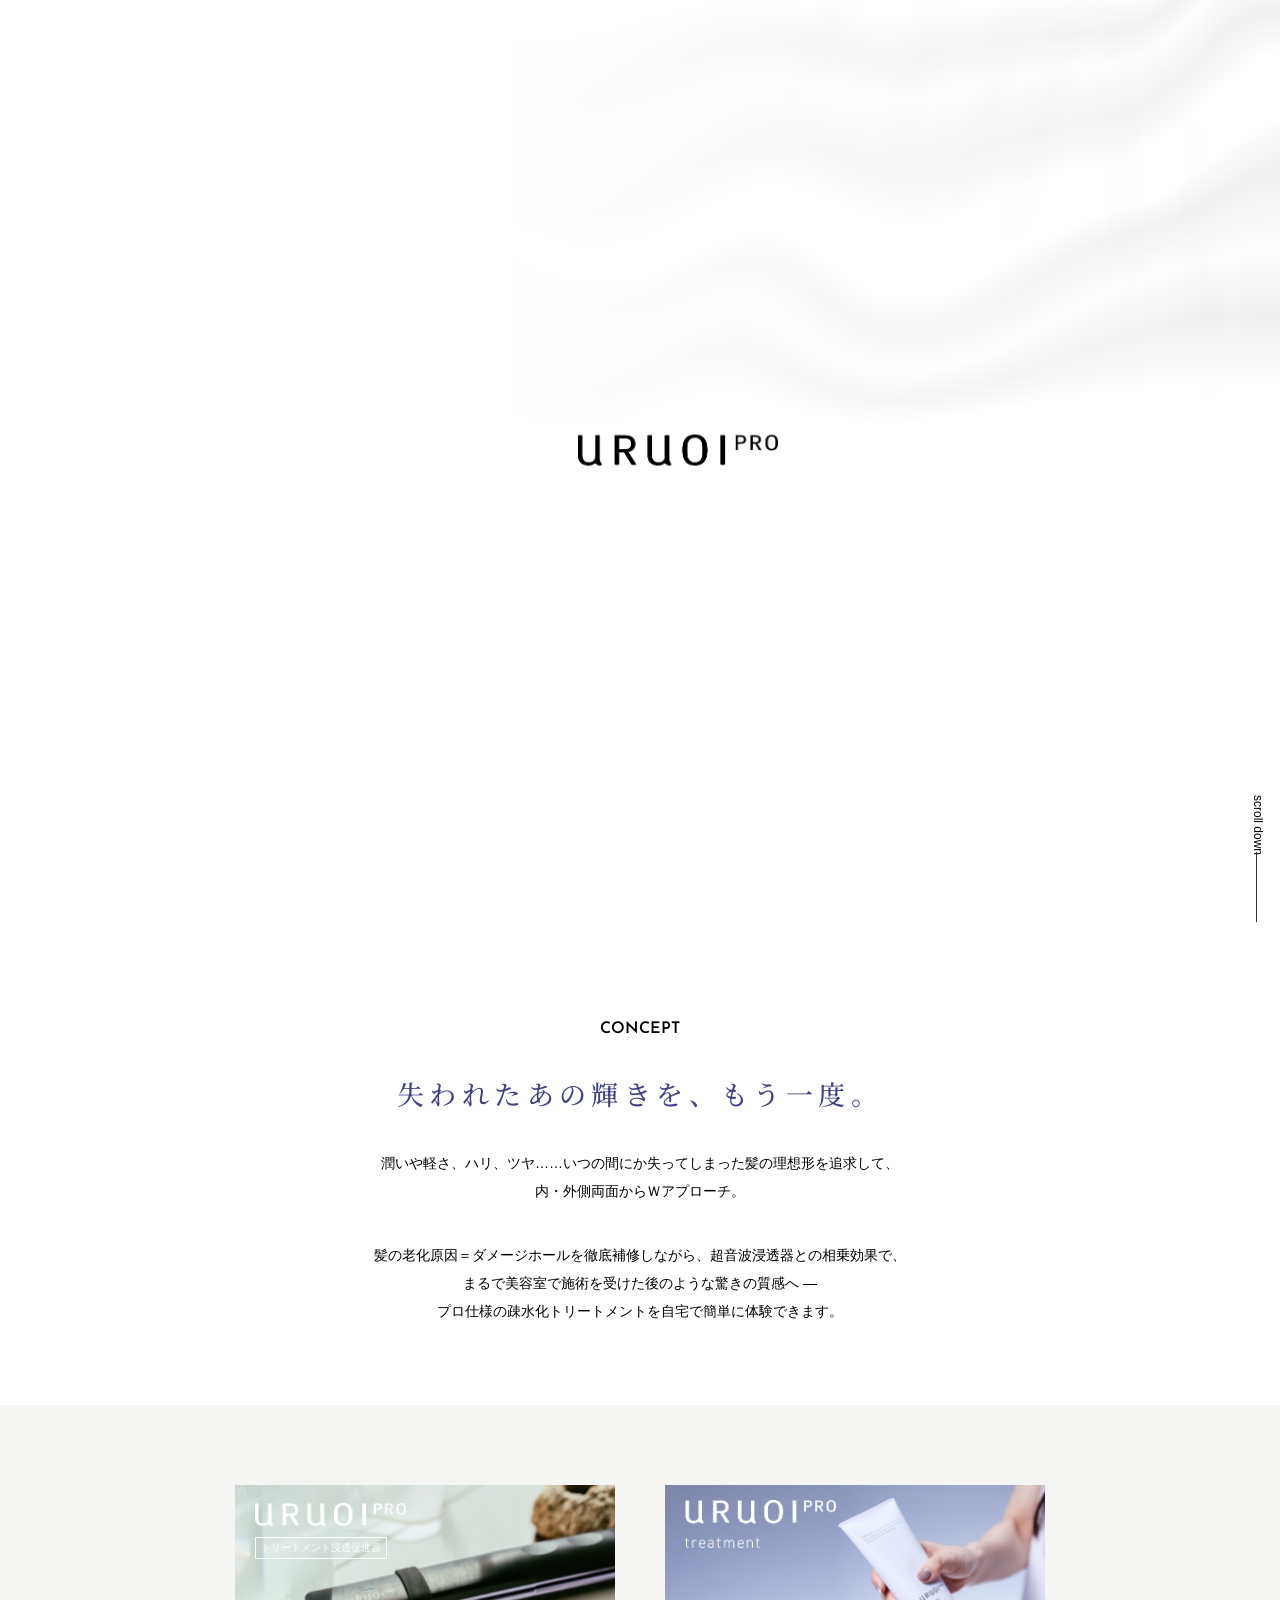
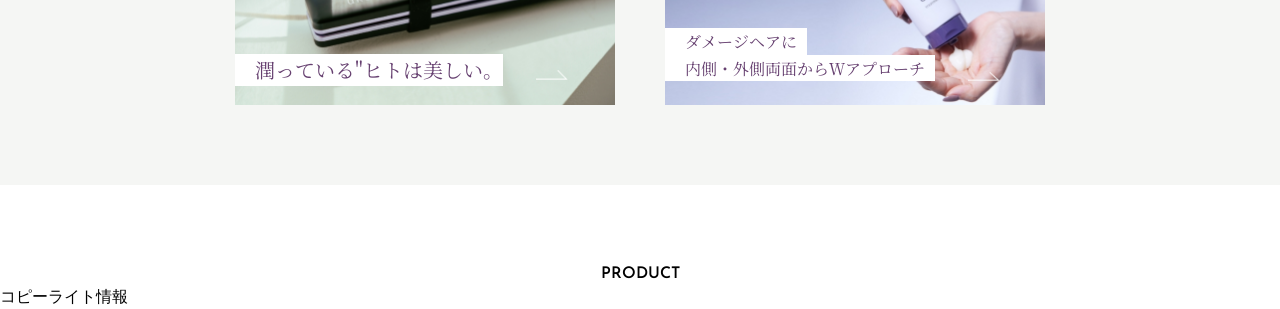
==== index.html @ 342fc676 "rest2" ====
<!DOCTYPE html>
<html lang="ja">
<head>
  <meta charset="utf-8">
  <meta http-equiv="X-UA-Compatible" content="IE=edge">
  <meta name="viewport" content="width=device-width, initial-scale=1, user-scalable=no">
  <!-- favicon -->
  <link rel="icon" type="image/png" href="images/fav.png" />
  <!-- <meta name="robots" content="index, follow"> -->
  <meta name="format-detection" content="telephone=no">
  <!-- css -->
  <link rel="stylesheet" href="scss/style.css" >
  <link href="https://fonts.googleapis.com/css2?family=Noto+Sans+JP:wght@100;300;400;500;700;900&display=swap" rel="stylesheet">
  <!-- googlefontここから -->
  <link rel="preconnect" href="https://fonts.googleapis.com">
  <link rel="preconnect" href="https://fonts.gstatic.com" crossorigin>
  <link href="https://fonts.googleapis.com/css2?family=Josefin+Sans:wght@500;600&family=Noto+Serif+JP:wght@600&display=swap" rel="stylesheet">
  <!-- googlefonttここまで -->
  <title>サイトタイトル</title>
  <!-- google material+outlined -->
  <link href="https://fonts.googleapis.com/icon?family=Material+Icons%7CMaterial+Icons+Outlined" rel="stylesheet">
  <!-- google material ここまで-->
  <!-- favicon -->
    <link rel="icon" href="/favicon.ico" sizes="any"><!-- 32×32 -->
    <link rel="icon" href="/icon.svg" type="image/svg+xml">
    <link rel="apple-touch-icon" href="/apple-touch-icon.png"><!-- 180×180 -->
    <link rel="manifest" href="/manifest.webmanifest">
  <!-- faviconここまで -->
  <meta name="format-detection" content="telephone=no"> <!-- かってにaタグつけさせない -->
  <meta name="description" content="" />
  <meta name="keywords" content="" />
</head>
<body>
  <header>
    <!-- <p>サイトロゴ</p>
    <nav>ナビゲーションリンク</nav> -->
  </header>
  <main>
    <section class="kv">
      <h1 class="logo"><img src="images/logo.png" alt="" width="200" height="37"></h1>
      <div class="scrolldown1"><p>scroll down</p><span></span></div>
    </section>
    <article class="top-concept">
      <h4 class="jose">CONCEPT</h4>
      <h2>失われたあの輝きを、もう一度。</h2>
      <div class="txtarea">
        <p>潤いや軽さ、ハリ、ツヤ……いつの間にか失ってしまった髪の理想形を追求して、<br>
          内・外側両面からＷアプローチ。</p>
          <p>
            髪の老化原因＝ダメージホールを徹底補修しながら、超音波浸透器との相乗効果で、<br>
            まるで美容室で施術を受けた後のような驚きの質感へ —<br>
            プロ仕様の疎水化トリートメントを自宅で簡単に体験できます。
          </p>
      </div>
      <div class="top-banner">
        <div class="wrapper">
          <div class="container">
            <a href="https://uruoi-pro.jp/" class="box">
              <div class="banner">
                <!-- <div class="img"><img src="images/banner01.jpg" alt="" width="762" height="442"></div> -->
                <div class="logo-inner"><img src="images/banner01-inner.png" alt="uruoi pro" width="309" height="48"></div>
                  <h2 class="none">uruoi pro</h2>
                <h3 class="item">トリートメント浸透促進器</h3>
                <div class="container">
                  <p>潤っている"ヒトは美しい。</p>
                  <div class="arrow"><img src="images/arrow-r.png" alt="" width="30" height="10"></div>
                </div>
              </div>
            </a>
            <a href="/" class="box">
              <div class="banner">
                <!-- <div class="img"><img src="images/banner01.jpg" alt="" width="762" height="442"></div> -->
                <div class="logo-inner"><img src="images/banner02-inner.png" alt="uruoi pro" width="309" height="48"></div>
                <h2 class="none">uruoi pro</h2>
                <div class="container">
                  <div class="inner">
                    <p>ダメージヘアに</p>
                    <p>内側・外側両面からＷアプローチ</p>
                  </div>
                  <div class="arrow"><img src="images/arrow-r.png" alt="" width="30" height="10"></div>
                </div>
              </div>
            </a>
          </div>
        </div>
      </div>
    </article>
    <article class="top-product">
      <div class="wrapper">
        <h4 class="jose">PRODUCT</h4>
          
      </div>
    </article>
  </main>

  <footer>
    <p>コピーライト情報</p>
  </footer>
  <!-- js -->
  <script src="https://ajax.googleapis.com/ajax/libs/jquery/3.6.0/jquery.min.js"></script>
  <script src="js/myscript.js"></script>
</body>

</html>
---- scss/style.css ----
@charset "UTF-8";
/*! destyle.css v3.0.2 | MIT License | https://github.com/nicolas-cusan/destyle.css */
/* Reset box-model and set borders */
/* ============================================ */
*,
::before,
::after {
  box-sizing: border-box;
  border-style: solid;
  border-width: 0;
}

/* Document */
/* ============================================ */
/**
 * 1. Correct the line height in all browsers.
 * 2. Prevent adjustments of font size after orientation changes in iOS.
 * 3. Remove gray overlay on links for iOS.
 */
html {
  line-height: 1.15; /* 1 */
  -webkit-text-size-adjust: 100%; /* 2 */
  -webkit-tap-highlight-color: transparent; /* 3*/
}

/* Sections */
/* ============================================ */
/**
 * Remove the margin in all browsers.
 */
body {
  margin: 0;
}

/**
 * Render the `main` element consistently in IE.
 */
main {
  display: block;
}

/* Vertical rhythm */
/* ============================================ */
p,
table,
blockquote,
address,
pre,
iframe,
form,
figure,
dl {
  margin: 0;
}

/* Headings */
/* ============================================ */
h1,
h2,
h3,
h4,
h5,
h6 {
  font-size: inherit;
  font-weight: inherit;
  margin: 0;
}

/* Lists (enumeration) */
/* ============================================ */
ul,
ol {
  margin: 0;
  padding: 0;
  list-style: none;
}

/* Lists (definition) */
/* ============================================ */
dt {
  font-weight: bold;
}

dd {
  margin-left: 0;
}

/* Grouping content */
/* ============================================ */
/**
 * 1. Add the correct box sizing in Firefox.
 * 2. Show the overflow in Edge and IE.
 */
hr {
  box-sizing: content-box; /* 1 */
  height: 0; /* 1 */
  overflow: visible; /* 2 */
  border-top-width: 1px;
  margin: 0;
  clear: both;
  color: inherit;
}

/**
 * 1. Correct the inheritance and scaling of font size in all browsers.
 * 2. Correct the odd `em` font sizing in all browsers.
 */
pre {
  font-family: monospace, monospace; /* 1 */
  font-size: inherit; /* 2 */
}

address {
  font-style: inherit;
}

/* Text-level semantics */
/* ============================================ */
/**
 * Remove the gray background on active links in IE 10.
 */
a {
  background-color: transparent;
  text-decoration: none;
  color: inherit;
}

/**
 * 1. Remove the bottom border in Chrome 57-
 * 2. Add the correct text decoration in Chrome, Edge, IE, Opera, and Safari.
 */
abbr[title] {
  text-decoration: underline dotted; /* 2 */
}

/**
 * Add the correct font weight in Chrome, Edge, and Safari.
 */
b,
strong {
  font-weight: bolder;
}

/**
 * 1. Correct the inheritance and scaling of font size in all browsers.
 * 2. Correct the odd `em` font sizing in all browsers.
 */
code,
kbd,
samp {
  font-family: monospace, monospace; /* 1 */
  font-size: inherit; /* 2 */
}

/**
 * Add the correct font size in all browsers.
 */
small {
  font-size: 80%;
}

/**
 * Prevent `sub` and `sup` elements from affecting the line height in
 * all browsers.
 */
sub,
sup {
  font-size: 75%;
  line-height: 0;
  position: relative;
  vertical-align: baseline;
}

sub {
  bottom: -0.25em;
}

sup {
  top: -0.5em;
}

/* Replaced content */
/* ============================================ */
/**
 * Prevent vertical alignment issues.
 */
svg,
img,
embed,
object,
iframe {
  vertical-align: bottom;
}

/* Forms */
/* ============================================ */
/**
 * Reset form fields to make them styleable.
 * 1. Make form elements stylable across systems iOS especially.
 * 2. Inherit text-transform from parent.
 */
button,
input,
optgroup,
select,
textarea {
  -webkit-appearance: none; /* 1 */
  appearance: none;
  vertical-align: middle;
  color: inherit;
  font: inherit;
  background: transparent;
  padding: 0;
  margin: 0;
  border-radius: 0;
  text-align: inherit;
  text-transform: inherit; /* 2 */
}

/**
 * Reset radio and checkbox appearance to preserve their look in iOS.
 */
[type=checkbox] {
  -webkit-appearance: checkbox;
  appearance: checkbox;
}

[type=radio] {
  -webkit-appearance: radio;
  appearance: radio;
}

/**
 * Correct cursors for clickable elements.
 */
button,
[type=button],
[type=reset],
[type=submit] {
  cursor: pointer;
}

button:disabled,
[type=button]:disabled,
[type=reset]:disabled,
[type=submit]:disabled {
  cursor: default;
}

/**
 * Improve outlines for Firefox and unify style with input elements & buttons.
 */
:-moz-focusring {
  outline: auto;
}

select:disabled {
  opacity: inherit;
}

/**
 * Remove padding
 */
option {
  padding: 0;
}

/**
 * Reset to invisible
 */
fieldset {
  margin: 0;
  padding: 0;
  min-width: 0;
}

legend {
  padding: 0;
}

/**
 * Add the correct vertical alignment in Chrome, Firefox, and Opera.
 */
progress {
  vertical-align: baseline;
}

/**
 * Remove the default vertical scrollbar in IE 10+.
 */
textarea {
  overflow: auto;
}

/**
 * Correct the cursor style of increment and decrement buttons in Chrome.
 */
[type=number]::-webkit-inner-spin-button,
[type=number]::-webkit-outer-spin-button {
  height: auto;
}

/**
 * 1. Correct the outline style in Safari.
 */
[type=search] {
  outline-offset: -2px; /* 1 */
}

/**
 * Remove the inner padding in Chrome and Safari on macOS.
 */
[type=search]::-webkit-search-decoration {
  -webkit-appearance: none;
}

/**
 * 1. Correct the inability to style clickable types in iOS and Safari.
 * 2. Fix font inheritance.
 */
::-webkit-file-upload-button {
  -webkit-appearance: button; /* 1 */
  font: inherit; /* 2 */
}

/**
 * Clickable labels
 */
label[for] {
  cursor: pointer;
}

/* Interactive */
/* ============================================ */
/*
 * Add the correct display in Edge, IE 10+, and Firefox.
 */
details {
  display: block;
}

/*
 * Add the correct display in all browsers.
 */
summary {
  display: list-item;
}

/*
 * Remove outline for editable content.
 */
[contenteditable]:focus {
  outline: auto;
}

/* Tables */
/* ============================================ */
/**
1. Correct table border color inheritance in all Chrome and Safari.
*/
table {
  border-color: inherit; /* 1 */
  border-collapse: collapse;
}

caption {
  text-align: left;
}

td,
th {
  vertical-align: top;
  padding: 0;
}

th {
  text-align: left;
  font-weight: bold;
}

/*************************************************
animation
*************************************************/
p {
  font-size: 2rem;
}

.text-2 {
  font-size: 2rem;
}

/*************************************************
common-style
*************************************************/
* {
  box-sizing: border-box;
}

.ie_ObjectFit {
  object-fit: cover;
  font-family: "object-fit: cover;";
}

body {
  font-family: "ヒラギノ角ゴ Pro W3", "Hiragino Kaku Gothic Pro", "メイリオ", "Meiryo", "游ゴシック", "Yu Gothic", "ＭＳ Ｐゴシック", "MS PGothic", sans-serif;
  background: #fff;
}
body .none {
  display: none;
}

input[type=submit],
input[type=button] {
  border-radius: 0;
  -webkit-box-sizing: content-box;
  -webkit-appearance: button;
  appearance: button;
  border: none;
  box-sizing: border-box;
}
input[type=submit]::-webkit-search-decoration,
input[type=button]::-webkit-search-decoration {
  display: none;
}
input[type=submit]::focus,
input[type=button]::focus {
  outline-offset: -2px;
}

html {
  font-size: 62.5%;
}

/* bodyのフォントサイズを1.6em（16px）に設定 */
body {
  font-size: 1.6em;
}
body a {
  display: block;
  transition: 0.3s;
  cursor: pointer;
}
body a:link {
  text-decoration: none;
}
body a:visited {
  text-decoration: none;
}
body a:hover {
  opacity: 0.7;
}
body a:active {
  color: #666;
}
body img {
  border: 0;
  vertical-align: bottom;
  width: 100%;
  height: auto;
}
body .wrapper {
  width: 1000px;
  margin: 0 auto;
}
@media screen and (max-width: 1100px) {
  body .wrapper {
    width: 90%;
  }
}
body p, body li, body a, body dt, body dd, body tr, body td {
  font-size: 1.6rem;
  line-height: 1.6;
}
@media screen and (max-width: 400px) {
  body p, body li, body a, body dt, body dd, body tr, body td {
    font-size: 1.5rem;
  }
}
body .pc {
  display: block;
}
body .sp, body .ssp {
  display: none;
}
body .pc-tb {
  display: block;
}
@media screen and (max-width: 599px) {
  body .pc, body .ssp {
    display: none;
  }
  body .sp, body .pc-tb {
    display: block;
  }
}
@media screen and (max-width: 400px) {
  body .sp, body .ssp {
    display: block;
  }
  body .pc-tb, body .pc {
    display: none;
  }
}

/*************************************************
header
*************************************************/
/*************************************************
footer
*************************************************/
/*************************************************
top
*************************************************/
.kv {
  height: 100vh;
  background: url(../images/fv_01.png) no-repeat;
  background-size: 60%;
  background-position: top right;
  position: relative;
}
.kv .logo {
  width: 15%;
  max-width: 210px;
  min-width: 200px;
  position: absolute;
  top: 50%;
  left: 53%;
  transform: translate(-50%, -50%);
}
@media screen and (min-width: 1499px) {
  .kv .logo {
    left: 50%;
  }
}
.kv .logo img {
  object-fit: contain;
}
.kv .scrolldown1 {
  writing-mode: vertical-rl;
  position: absolute;
  bottom: 5%;
  right: 1%;
}
.kv .scrolldown1 p {
  font-size: 1.2rem;
}
.kv .scrolldown1 span {
  position: absolute;
  bottom: -129%;
  left: 40%;
}
.kv .scrolldown1 span::before {
  content: "";
  /*描画位置*/
  position: absolute;
  bottom: 0;
  left: 0;
  /*丸の形状*/
  width: 2px;
  height: 10px;
  background: #fff;
  z-index: 20;
  /*丸の動き1.6秒かけて透過し、永遠にループ*/
  animation: circlemove 2s ease-in-out infinite, cirlemovehide 2s ease-out infinite;
}
.kv .scrolldown1 span::after {
  content: "";
  /*描画位置*/
  position: absolute;
  bottom: 0;
  left: 0;
  /*線の形状*/
  width: 1px;
  height: 80px;
  background: #333;
}

/*下からの距離が変化して丸の全体が上から下に動く*/
@keyframes circlemove {
  0% {
    bottom: 80px;
  }
  100% {
    bottom: -5px;
  }
}
/*上から下にかけて丸が透過→不透明→透過する*/
@keyframes cirlemovehide {
  0% {
    opacity: 0;
  }
  50% {
    opacity: 1;
  }
  80% {
    opacity: 0.9;
  }
  100% {
    opacity: 0;
  }
}
.jose {
  font-family: "Josefin Sans", sans-serif;
  font-weight: 600;
  font-size: 1.6rem;
  text-align: center;
}

/*=============================== 
          concept
=================================*/
.top-concept {
  margin-top: 12rem;
  text-align: center;
}
.top-concept h2 {
  font-size: 2.7rem;
  font-weight: 500;
  color: #404284;
  font-family: "Noto Serif JP", serif;
  letter-spacing: 0.2em;
  margin-top: 4rem;
}
.top-concept .txtarea {
  margin-top: 4rem;
}
.top-concept .txtarea p {
  font-size: 1.4rem;
  font-weight: 200;
  line-height: 2;
  margin-bottom: 3.6rem;
}
.top-concept .txtarea p:last-child {
  margin-bottom: 0;
}

/*=============================== 
          banner
=================================*/
.top-banner {
  background: #F5F6F4;
  padding: 8rem;
  margin: 8rem 0;
}
.top-banner .container {
  display: flex;
  justify-content: center;
  column-gap: 5%;
}
.top-banner .box {
  overflow: hidden;
  position: relative;
  height: 220px;
  min-width: 380px;
  transition: 0.5s;
}
.top-banner .box::after {
  transition: 0.4s;
  content: "";
  display: block;
  position: absolute;
  width: 100%;
  height: 100%;
  background: url(../images/banner01.jpg) no-repeat;
  padding: 1.2rem 0;
  background-size: cover;
  background-position: center;
  top: 0;
  left: 0;
  z-index: 0;
}
.top-banner .banner {
  position: relative;
  z-index: 1;
}
.top-banner .banner .logo-inner {
  width: 45%;
  padding-left: 2rem;
  margin-top: 1.5rem;
}
.top-banner .banner .item {
  font-size: 1rem;
  border: 1px solid #fff;
  padding: 0.2rem 0.5rem;
  color: #fff;
  width: fit-content;
  margin-left: 2rem;
  margin-top: 1.1rem;
}
.top-banner .banner .container {
  display: flex;
  margin-top: 9.5rem;
  column-gap: 3.3rem;
  justify-content: flex-start;
}
.top-banner .banner .container p {
  background: #fff;
  color: #664070;
  font-family: "Noto Serif JP", serif;
  font-size: 2rem;
  padding-left: 2rem;
}
.top-banner .banner .container .arrow {
  width: 3.2rem;
  transition: 0.4s;
}
.top-banner .box:last-child::after {
  background-image: url(../images/banner02.jpg);
}
.top-banner .box:last-child .banner {
  text-align: left;
}
.top-banner .box:last-child .banner .container {
  margin-top: 8rem;
  align-items: flex-end;
}
.top-banner .box:last-child .banner p {
  font-size: 1.6rem;
  width: fit-content;
  padding: 1px 1rem 0 2rem;
}
.top-banner .box:hover {
  opacity: 1;
  border-radius: 10px;
}
.top-banner .box:hover::after {
  opacity: 1;
  transform: scale(1.05);
}
.top-banner .box:hover .container .arrow {
  transform: translateX(2.6rem);
}

/*=============================== 
          product 製品
=================================*/
.top-product {
  margin-top: 2rem;
}

.test33 {
  color: #367abd;
}
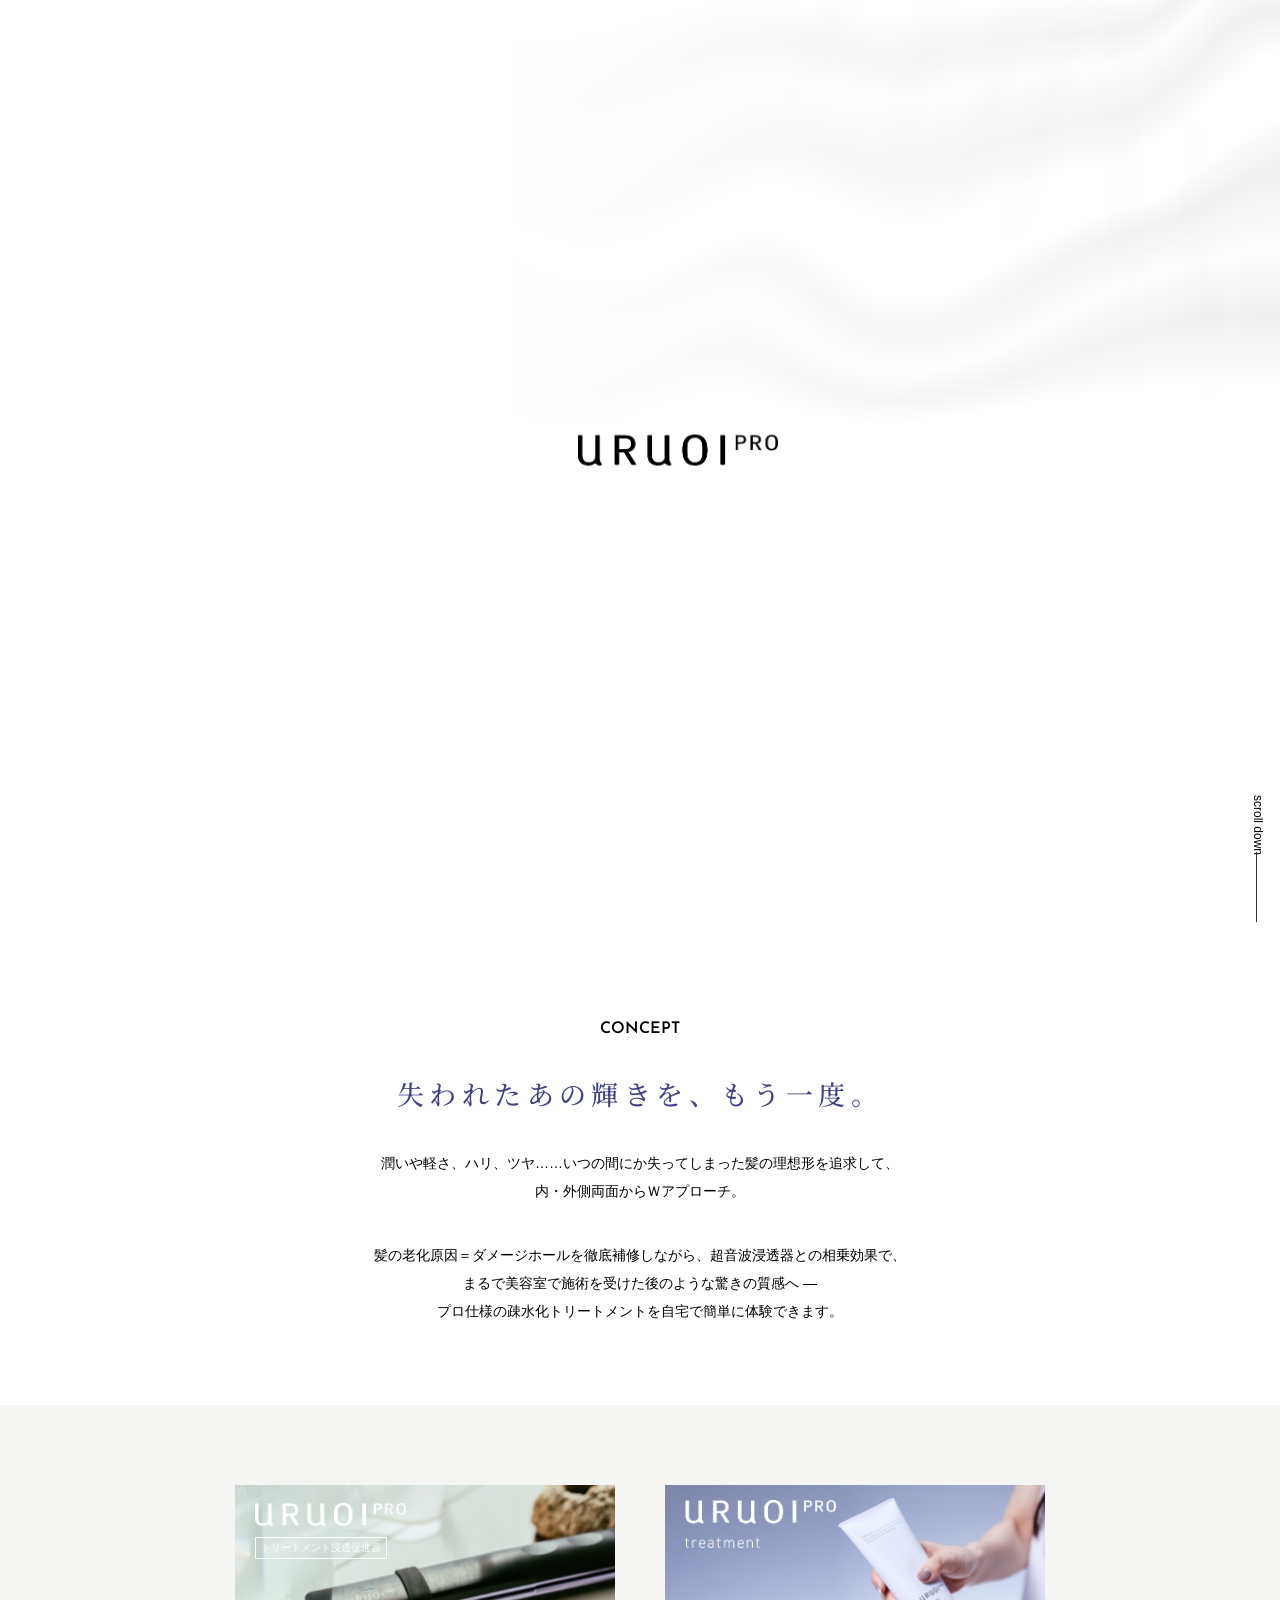
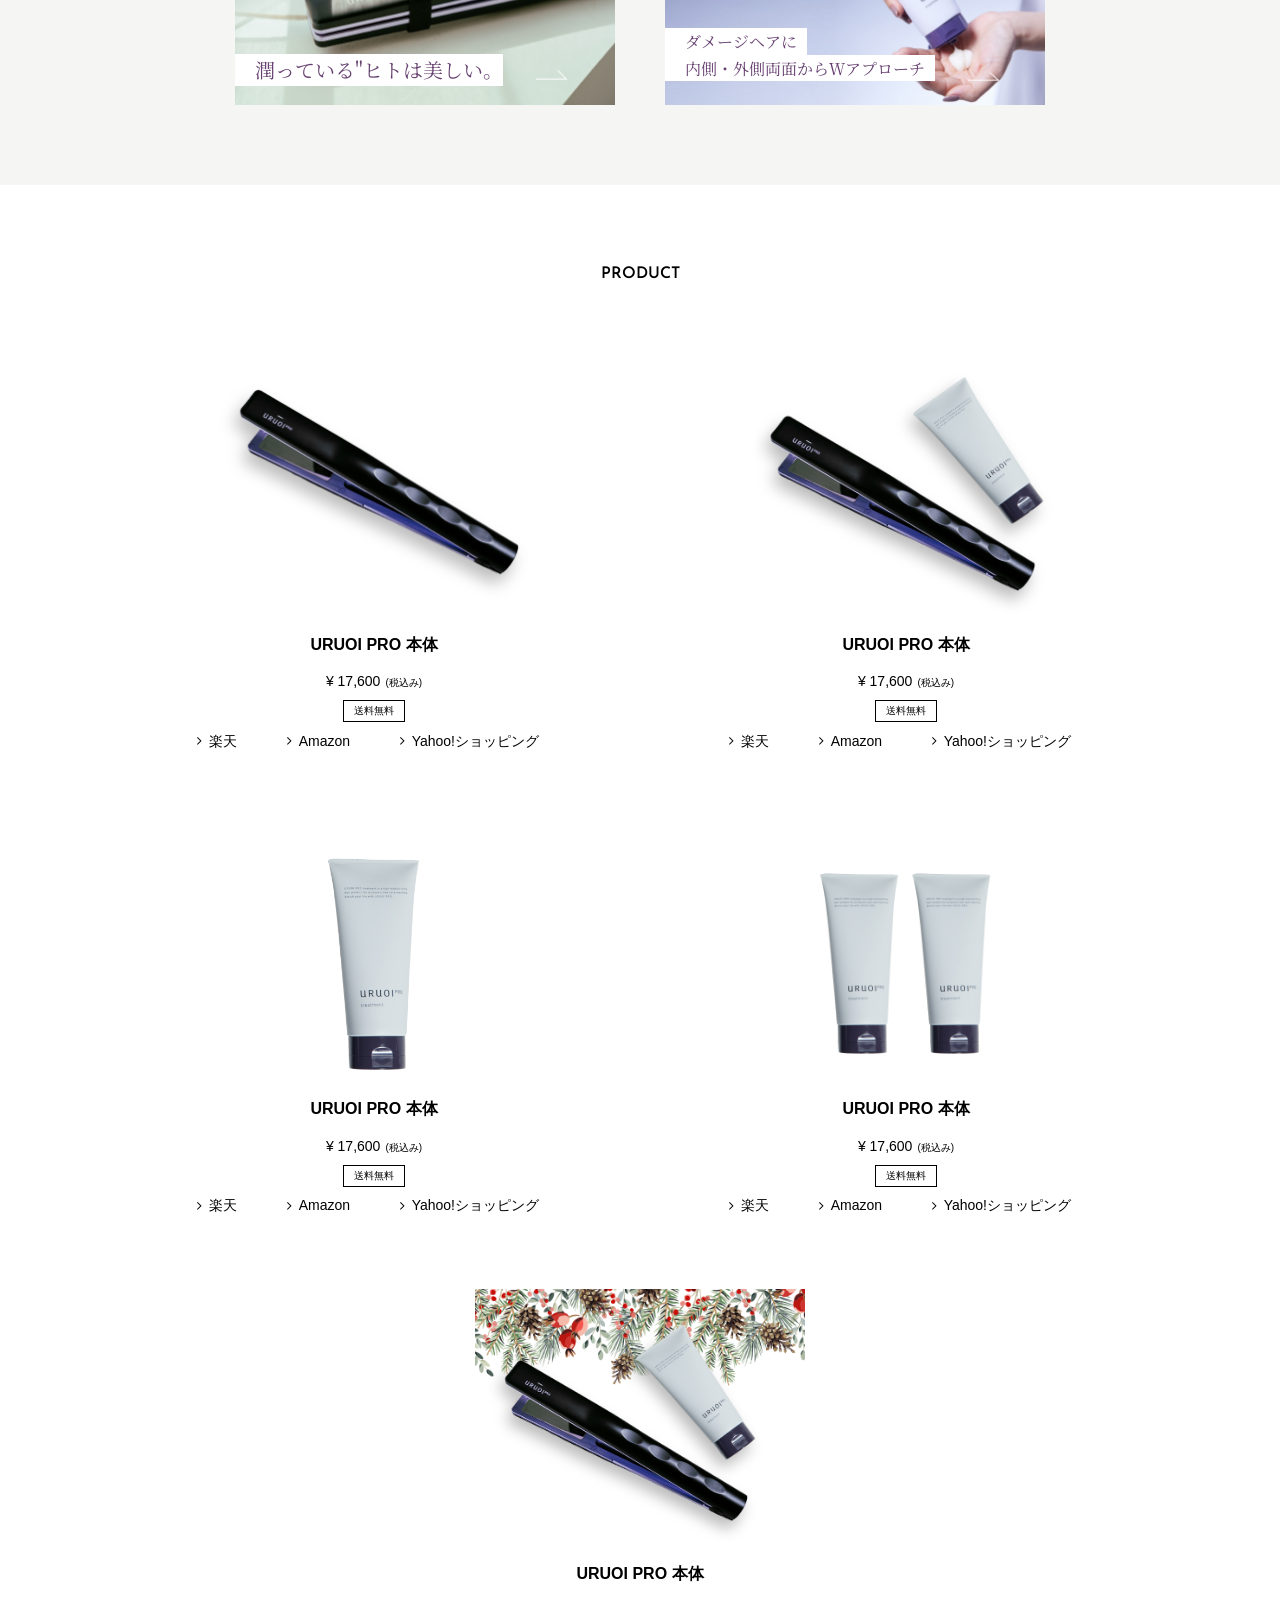
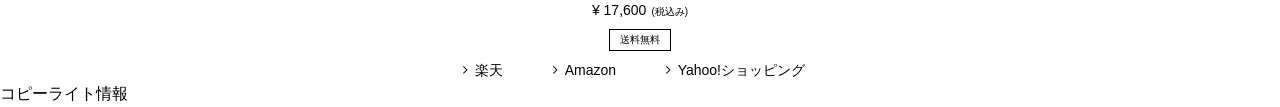
==== commit 88b57c1f: "製品2品2" ====
--- a/index.html
+++ b/index.html
@@ -87,8 +87,84 @@
     </article>
     <article class="top-product">
       <div class="wrapper">
-        <h4 class="jose">PRODUCT</h4>
-          
+        <h4 class="jose">PRODUCT</h4> <h3 class="none">製品情報</h3>
+          <div class="container">
+            <div class="product-item">
+              <div class="img"><img src="images/uruoi-01.png" alt="uruoi pro本体" width="664" height="474"></div>
+              <ul>
+                <li><h3>URUOI PRO 本体</h3></li>
+                <li class="price">¥ 17,600<span>(税込み)</span></li>
+                <li class="post">送料無料</li>
+                <li>
+                  <ul class="link">
+                    <li><a href="/"><p class="tgl">楽天</p></a></li>
+                    <li><a href="/"><p class="tgl">Amazon</p></a></li>
+                    <li><a href="/"><p class="tgl">Yahoo!ショッピング</p></a></li>
+                  </ul>
+                </li>
+              </ul>
+            </div>
+            <div class="product-item">
+              <div class="img"><img src="images/uruoi-02.png" alt="uruoi pro本体" width="664" height="474"></div>
+              <ul>
+                <li><h3>URUOI PRO 本体</h3></li>
+                <li class="price">¥ 17,600<span>(税込み)</span></li>
+                <li class="post">送料無料</li>
+                <li>
+                  <ul class="link">
+                    <li><a href="/"><p class="tgl">楽天</p></a></li>
+                    <li><a href="/"><p class="tgl">Amazon</p></a></li>
+                    <li><a href="/"><p class="tgl">Yahoo!ショッピング</p></a></li>
+                  </ul>
+                </li>
+              </ul>
+            </div>
+            <div class="product-item">
+              <div class="img"><img src="images/uruoi-03.png" alt="uruoi pro本体" width="664" height="474"></div>
+              <ul>
+                <li><h3>URUOI PRO 本体</h3></li>
+                <li class="price">¥ 17,600<span>(税込み)</span></li>
+                <li class="post">送料無料</li>
+                <li>
+                  <ul class="link">
+                    <li><a href="/"><p class="tgl">楽天</p></a></li>
+                    <li><a href="/"><p class="tgl">Amazon</p></a></li>
+                    <li><a href="/"><p class="tgl">Yahoo!ショッピング</p></a></li>
+                  </ul>
+                </li>
+              </ul>
+            </div>
+            <div class="product-item">
+              <div class="img"><img src="images/uruoi-04.png" alt="uruoi pro本体" width="664" height="474"></div>
+              <ul>
+                <li><h3>URUOI PRO 本体</h3></li>
+                <li class="price">¥ 17,600<span>(税込み)</span></li>
+                <li class="post">送料無料</li>
+                <li>
+                  <ul class="link">
+                    <li><a href="/"><p class="tgl">楽天</p></a></li>
+                    <li><a href="/"><p class="tgl">Amazon</p></a></li>
+                    <li><a href="/"><p class="tgl">Yahoo!ショッピング</p></a></li>
+                  </ul>
+                </li>
+              </ul>
+            </div>
+            <div class="product-item">
+              <div class="img"><img src="images/uruoi-gift.png" alt="uruoi pro本体" width="664" height="474"></div>
+              <ul>
+                <li><h3>URUOI PRO 本体</h3></li>
+                <li class="price">¥ 17,600<span>(税込み)</span></li>
+                <li class="post">送料無料</li>
+                <li>
+                  <ul class="link">
+                    <li><a href="/"><p class="tgl">楽天</p></a></li>
+                    <li><a href="/"><p class="tgl">Amazon</p></a></li>
+                    <li><a href="/"><p class="tgl">Yahoo!ショッピング</p></a></li>
+                  </ul>
+                </li>
+              </ul>
+            </div>
+          </div>
       </div>
     </article>
   </main>
--- a/scss/style.css
+++ b/scss/style.css
@@ -737,6 +737,65 @@
 .top-product {
   margin-top: 2rem;
 }
+.top-product .container {
+  display: flex;
+  flex-direction: row;
+  flex-wrap: wrap;
+  margin-top: 6.8rem;
+  gap: 5vw;
+  justify-content: space-around;
+}
+.top-product .container .product-item {
+  flex-basis: 47%;
+  max-width: 330px;
+}
+.top-product .container .product-item .img img {
+  height: 280px;
+  object-fit: contain;
+}
+.top-product .container .product-item ul li {
+  text-align: center;
+}
+.top-product .container .product-item ul li h3 {
+  font-size: 1.6rem;
+  font-weight: 600;
+}
+.top-product .container .product-item ul .price {
+  font-size: 1.4rem;
+  margin-top: 1vw;
+}
+.top-product .container .product-item ul .price span {
+  font-size: 1rem;
+  padding-left: 0.5rem;
+}
+.top-product .container .product-item ul .post {
+  font-size: 1rem;
+  border: 1px solid #000;
+  padding: 2px 1rem;
+  width: fit-content;
+  margin: 0.6vw auto;
+}
+.top-product .container .product-item ul .link {
+  display: flex;
+  justify-content: space-between;
+  margin-top: 0.8vvw;
+}
+.top-product .container .product-item ul .link .tgl {
+  position: relative;
+  font-size: 1.4rem;
+}
+.top-product .container .product-item ul .link .tgl::before {
+  content: "";
+  width: 8.5px;
+  height: 8px;
+  background: url(../images/tggl-r.png) no-repeat;
+  background-size: contain;
+  display: inline-block;
+  position: absolute;
+  left: -1.2rem;
+  top: 50%;
+  transform: translateY(-50%);
+}
 
 .test33 {
   color: #367abd;
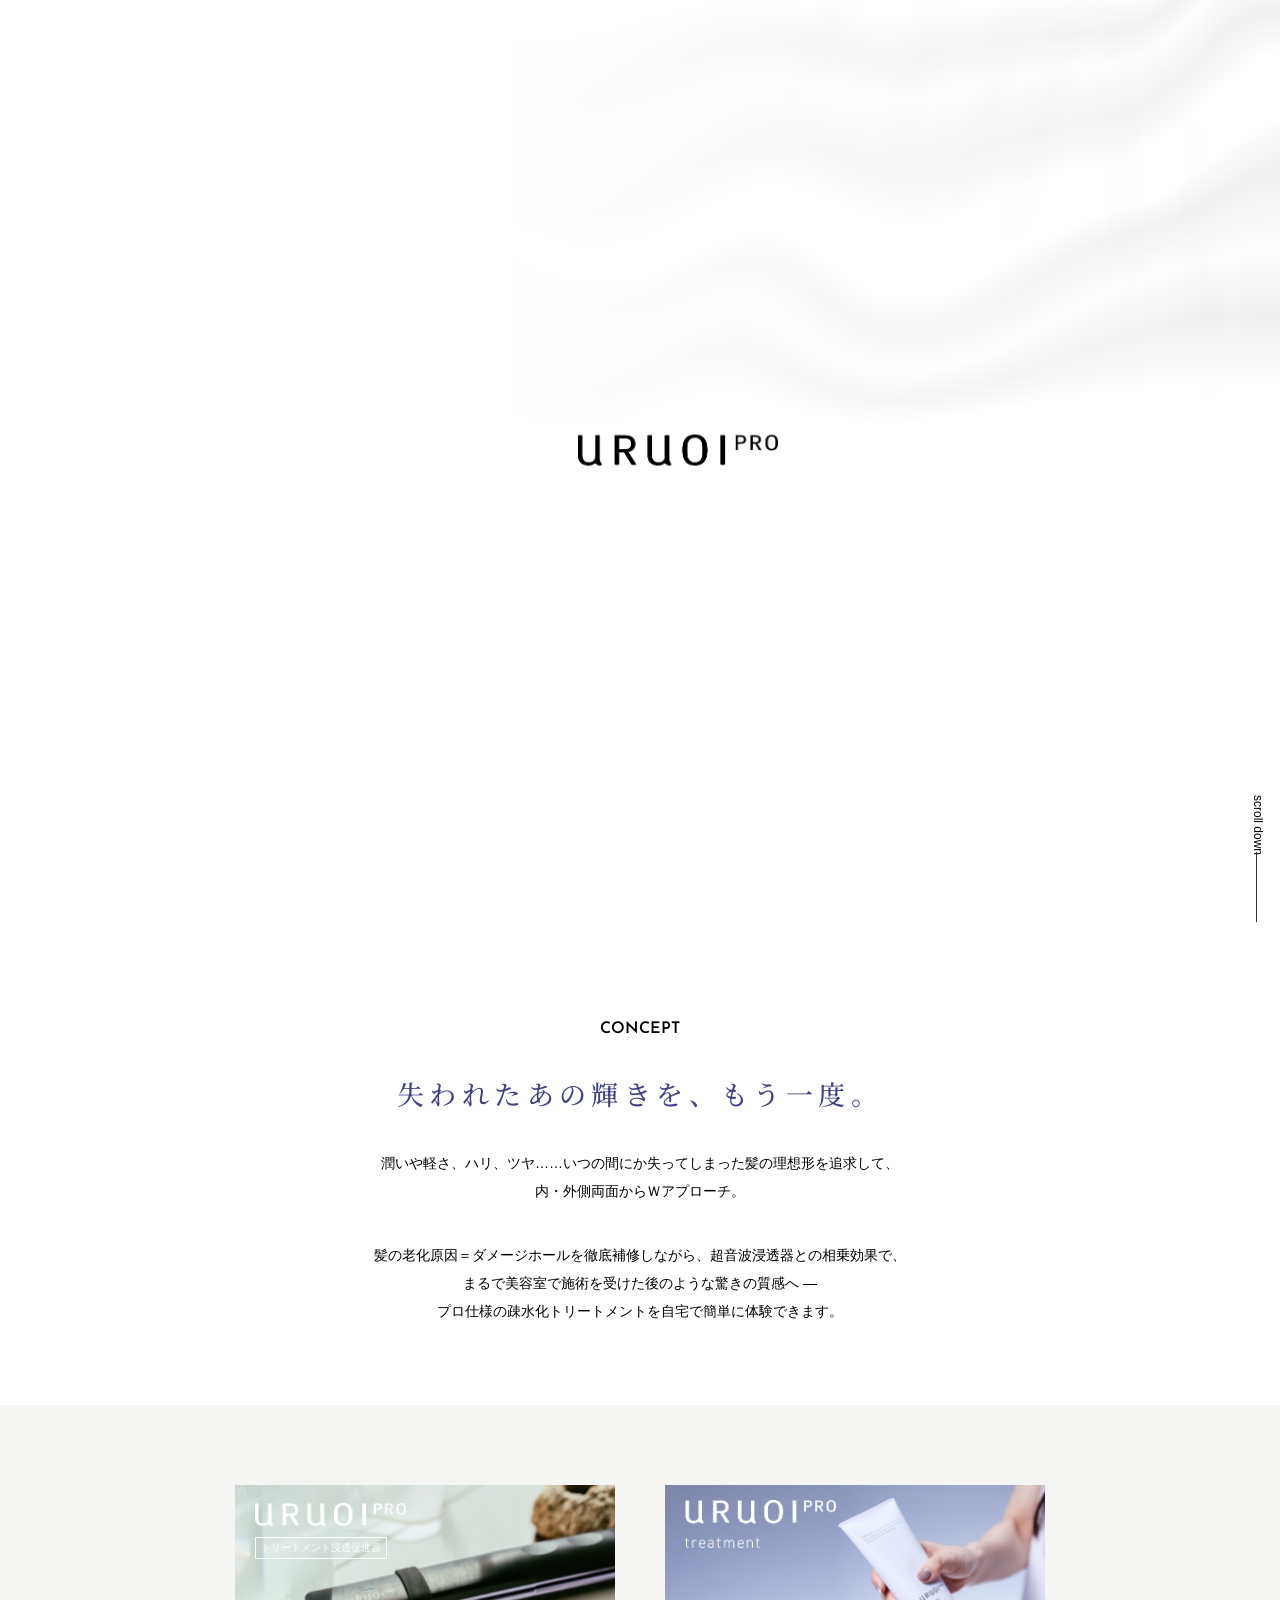
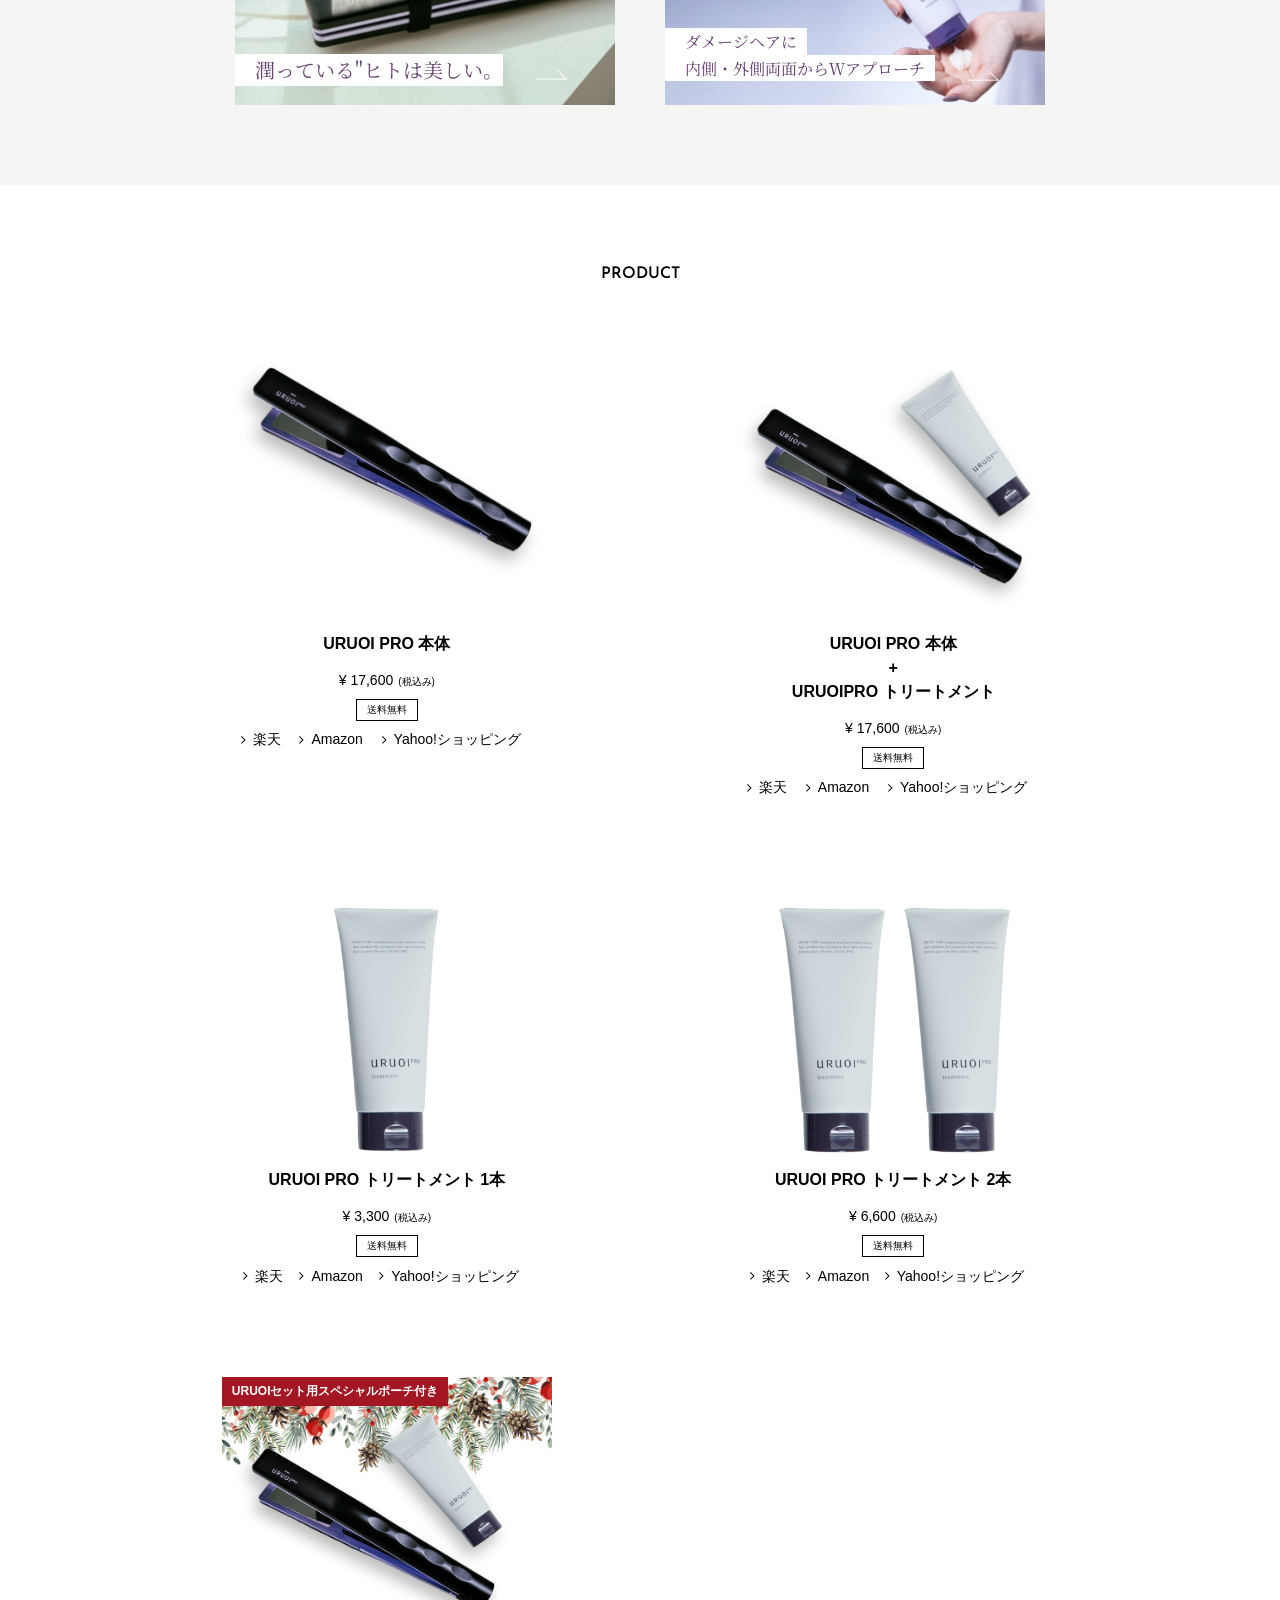
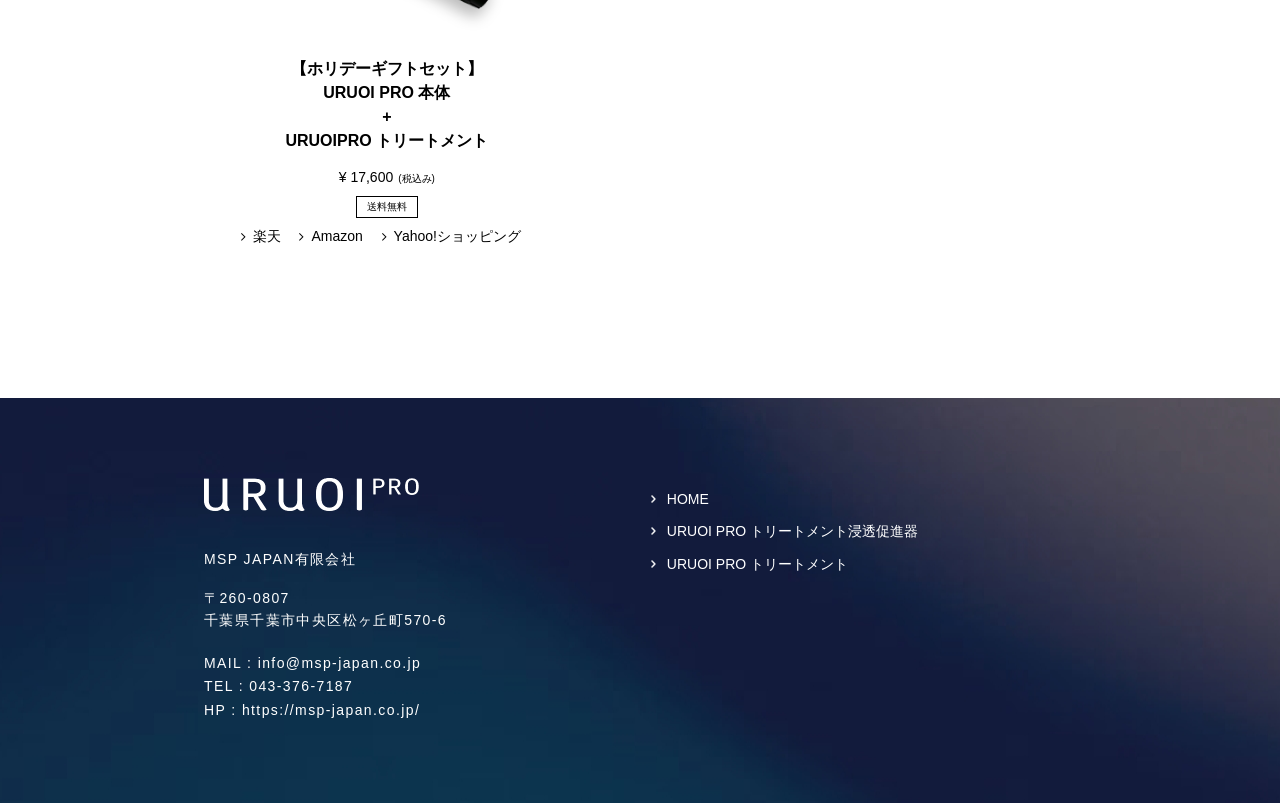
==== commit b35b0956: "pcおわり" ====
--- a/index.html
+++ b/index.html
@@ -55,7 +55,7 @@
       <div class="top-banner">
         <div class="wrapper">
           <div class="container">
-            <a href="https://uruoi-pro.jp/" class="box">
+            <a href="https://uruoi-pro.jp/sokushinki" class="box">
               <div class="banner">
                 <!-- <div class="img"><img src="images/banner01.jpg" alt="" width="762" height="442"></div> -->
                 <div class="logo-inner"><img src="images/banner01-inner.png" alt="uruoi pro" width="309" height="48"></div>
@@ -67,7 +67,7 @@
                 </div>
               </div>
             </a>
-            <a href="/" class="box">
+            <a href="https://uruoi-pro.jp/treatment" class="box">
               <div class="banner">
                 <!-- <div class="img"><img src="images/banner01.jpg" alt="" width="762" height="442"></div> -->
                 <div class="logo-inner"><img src="images/banner02-inner.png" alt="uruoi pro" width="309" height="48"></div>
@@ -107,7 +107,9 @@
             <div class="product-item">
               <div class="img"><img src="images/uruoi-02.png" alt="uruoi pro本体" width="664" height="474"></div>
               <ul>
-                <li><h3>URUOI PRO 本体</h3></li>
+                <li><h3>URUOI PRO 本体<br>
+                  +<br>
+                  URUOIPRO トリートメント</h3></li>
                 <li class="price">¥ 17,600<span>(税込み)</span></li>
                 <li class="post">送料無料</li>
                 <li>
@@ -122,8 +124,8 @@
             <div class="product-item">
               <div class="img"><img src="images/uruoi-03.png" alt="uruoi pro本体" width="664" height="474"></div>
               <ul>
-                <li><h3>URUOI PRO 本体</h3></li>
-                <li class="price">¥ 17,600<span>(税込み)</span></li>
+                <li><h3>URUOI PRO トリートメント 1本</h3></li>
+                <li class="price">¥ 3,300<span>(税込み)</span></li>
                 <li class="post">送料無料</li>
                 <li>
                   <ul class="link">
@@ -137,22 +139,28 @@
             <div class="product-item">
               <div class="img"><img src="images/uruoi-04.png" alt="uruoi pro本体" width="664" height="474"></div>
               <ul>
-                <li><h3>URUOI PRO 本体</h3></li>
-                <li class="price">¥ 17,600<span>(税込み)</span></li>
-                <li class="post">送料無料</li>
-                <li>
-                  <ul class="link">
-                    <li><a href="/"><p class="tgl">楽天</p></a></li>
-                    <li><a href="/"><p class="tgl">Amazon</p></a></li>
-                    <li><a href="/"><p class="tgl">Yahoo!ショッピング</p></a></li>
-                  </ul>
-                </li>
-              </ul>
-            </div>
-            <div class="product-item">
-              <div class="img"><img src="images/uruoi-gift.png" alt="uruoi pro本体" width="664" height="474"></div>
-              <ul>
-                <li><h3>URUOI PRO 本体</h3></li>
+                <li><h3>URUOI PRO トリートメント 2本</h3></li>
+                <li class="price">¥ 6,600<span>(税込み)</span></li>
+                <li class="post">送料無料</li>
+                <li>
+                  <ul class="link">
+                    <li><a href="/"><p class="tgl">楽天</p></a></li>
+                    <li><a href="/"><p class="tgl">Amazon</p></a></li>
+                    <li><a href="/"><p class="tgl">Yahoo!ショッピング</p></a></li>
+                  </ul>
+                </li>
+              </ul>
+            </div>
+            <div class="product-item gift">
+              <div class="img">
+                <img src="images/uruoi-gift.png" alt="uruoi pro本体" width="664" height="474">
+                <p>URUOIセット用スペシャルポーチ付き</p>
+              </div>
+              <ul>
+                <li><h3>【ホリデーギフトセット】<br>
+                  URUOI PRO 本体<br>
+                  +<br>
+                  URUOIPRO トリートメント</h3></li>
                 <li class="price">¥ 17,600<span>(税込み)</span></li>
                 <li class="post">送料無料</li>
                 <li>
@@ -168,9 +176,37 @@
       </div>
     </article>
   </main>
-
   <footer>
-    <p>コピーライト情報</p>
+    <div class="wrapper">
+      <div class="container">
+        <div class="box">
+          <h2>
+            <a href="/">
+              <img src="images/logo-w.png" alt="URUOI PRO" width="430" height="66">
+            </a>
+          </h2>
+          <h3>MSP JAPAN有限会社</h3>
+          <p class="adress">
+            〒260-0807<br>
+            千葉県千葉市中央区松ヶ丘町570-6
+          </p>
+          <ul class="info">
+            <li>MAIL : <a href="mailto:info@msp-japan.co.jp">info@msp-japan.co.jp</a></li>
+            <li>TEL : <a href="tel:043-376-7187">043-376-7187</a></li>
+            <li>HP : <a href="https://msp-japan.co.jp/">https://msp-japan.co.jp/</a></li>
+          </ul>
+        </div>
+        <div class="box">
+          <nav>
+            <ul>
+              <li><a href="/" class="tgl">HOME</a></li>
+              <li><a href="/" class="tgl">URUOI PRO トリートメント浸透促進器</a></li>
+              <li><a href="/" class="tgl">URUOI PRO トリートメント</a></li>
+            </ul>
+          </nav>
+        </div>
+      </div>
+    </div>
   </footer>
   <!-- js -->
   <script src="https://ajax.googleapis.com/ajax/libs/jquery/3.6.0/jquery.min.js"></script>
--- a/scss/style.css
+++ b/scss/style.css
@@ -738,12 +738,11 @@
   margin-top: 2rem;
 }
 .top-product .container {
-  display: flex;
-  flex-direction: row;
-  flex-wrap: wrap;
   margin-top: 6.8rem;
-  gap: 5vw;
-  justify-content: space-around;
+  gap: 7vw 1vw;
+  display: grid;
+  grid-template-columns: 1fr 1fr;
+  justify-items: center;
 }
 .top-product .container .product-item {
   flex-basis: 47%;
@@ -752,6 +751,7 @@
 .top-product .container .product-item .img img {
   height: 280px;
   object-fit: contain;
+  object-position: top;
 }
 .top-product .container .product-item ul li {
   text-align: center;
@@ -759,6 +759,7 @@
 .top-product .container .product-item ul li h3 {
   font-size: 1.6rem;
   font-weight: 600;
+  line-height: 1.5;
 }
 .top-product .container .product-item ul .price {
   font-size: 1.4rem;
@@ -777,7 +778,7 @@
 }
 .top-product .container .product-item ul .link {
   display: flex;
-  justify-content: space-between;
+  justify-content: space-evenly;
   margin-top: 0.8vvw;
 }
 .top-product .container .product-item ul .link .tgl {
@@ -795,6 +796,90 @@
   left: -1.2rem;
   top: 50%;
   transform: translateY(-50%);
+  transition: 0.3s;
+}
+.top-product .container .product-item ul .link a:hover .tgl::before {
+  left: -0.8rem;
+  color: #404284;
+}
+.top-product .container .gift .img {
+  position: relative;
+}
+.top-product .container .gift .img p {
+  position: absolute;
+  background: #A31623;
+  color: #fff;
+  font-size: 1.2rem;
+  top: 0;
+  padding: 5px 1rem;
+  font-weight: 600;
+}
+
+/*=============================== 
+          footer
+=================================*/
+footer {
+  background: url(../images/footer.jpg) no-repeat;
+  object-fit: cover;
+  padding: 8rem 0;
+  margin-top: 15rem;
+}
+footer .container {
+  display: flex;
+  color: #fff;
+  column-gap: 1vw;
+}
+footer .container p, footer .container h3, footer .container li {
+  font-size: 1.4rem;
+  letter-spacing: 0.1em;
+  font-weight: 200;
+}
+footer .container a {
+  display: inline;
+  font-size: 1.4rem;
+  letter-spacing: 0.1em;
+  font-weight: 200;
+}
+footer .container .box h2 {
+  width: 50%;
+}
+footer .container .box h3 {
+  margin-top: 4rem;
+}
+footer .container .box .adress {
+  margin-top: 2rem;
+}
+footer .container .box .info {
+  margin-top: 2rem;
+}
+footer .container .box .info li {
+  line-height: 1.7;
+}
+footer .container .box nav ul li {
+  margin: 1rem 0;
+  padding-left: 2rem;
+}
+footer .container .box nav .tgl {
+  letter-spacing: 0;
+  position: relative;
+}
+footer .container .box nav .tgl::before {
+  content: "";
+  width: 5px;
+  height: 8px;
+  background: url(../images/w-tgl-r.png) no-repeat;
+  position: absolute;
+  background-size: contain;
+  top: 50%;
+  left: -1.6rem;
+  transform: translateY(-50%);
+  transition: 0.3s;
+}
+footer .container .box a:hover::before {
+  left: -1rem;
+}
+footer .container .box:first-child {
+  padding-left: 5vw;
 }
 
 .test33 {
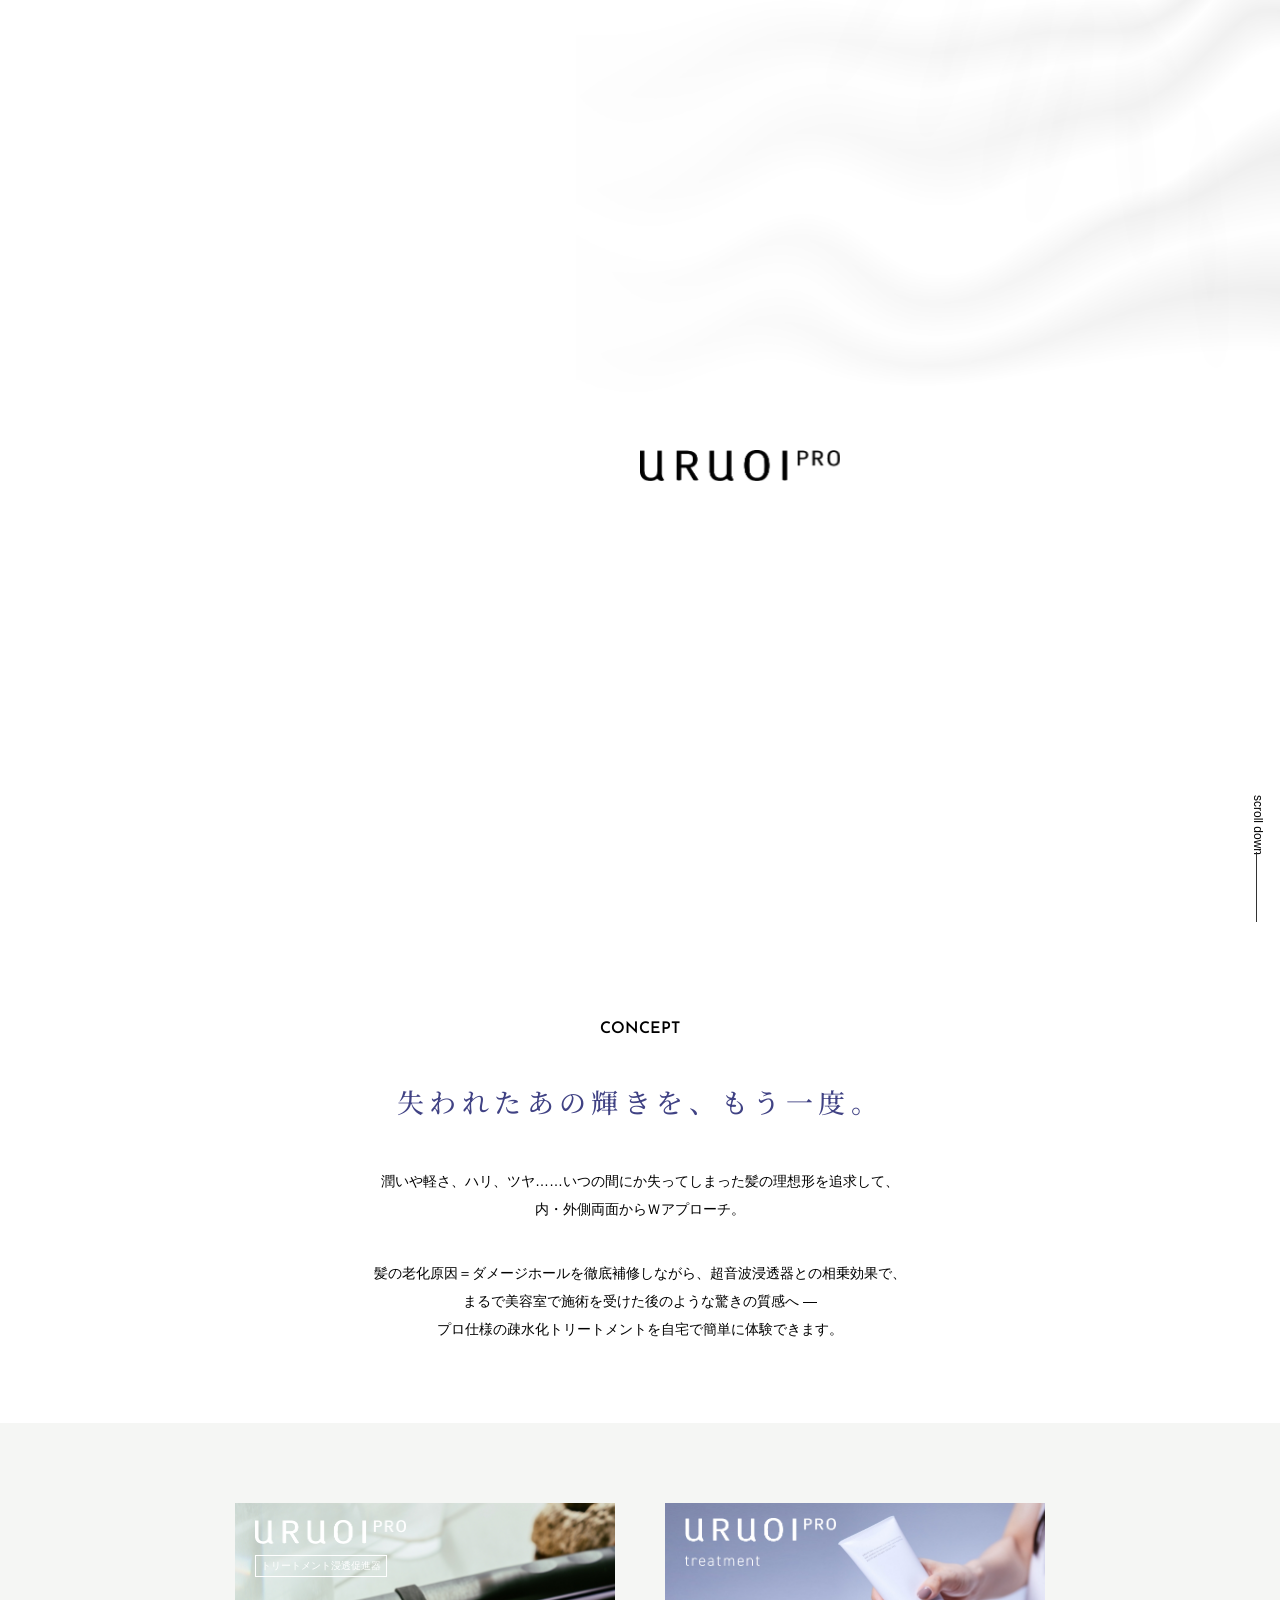
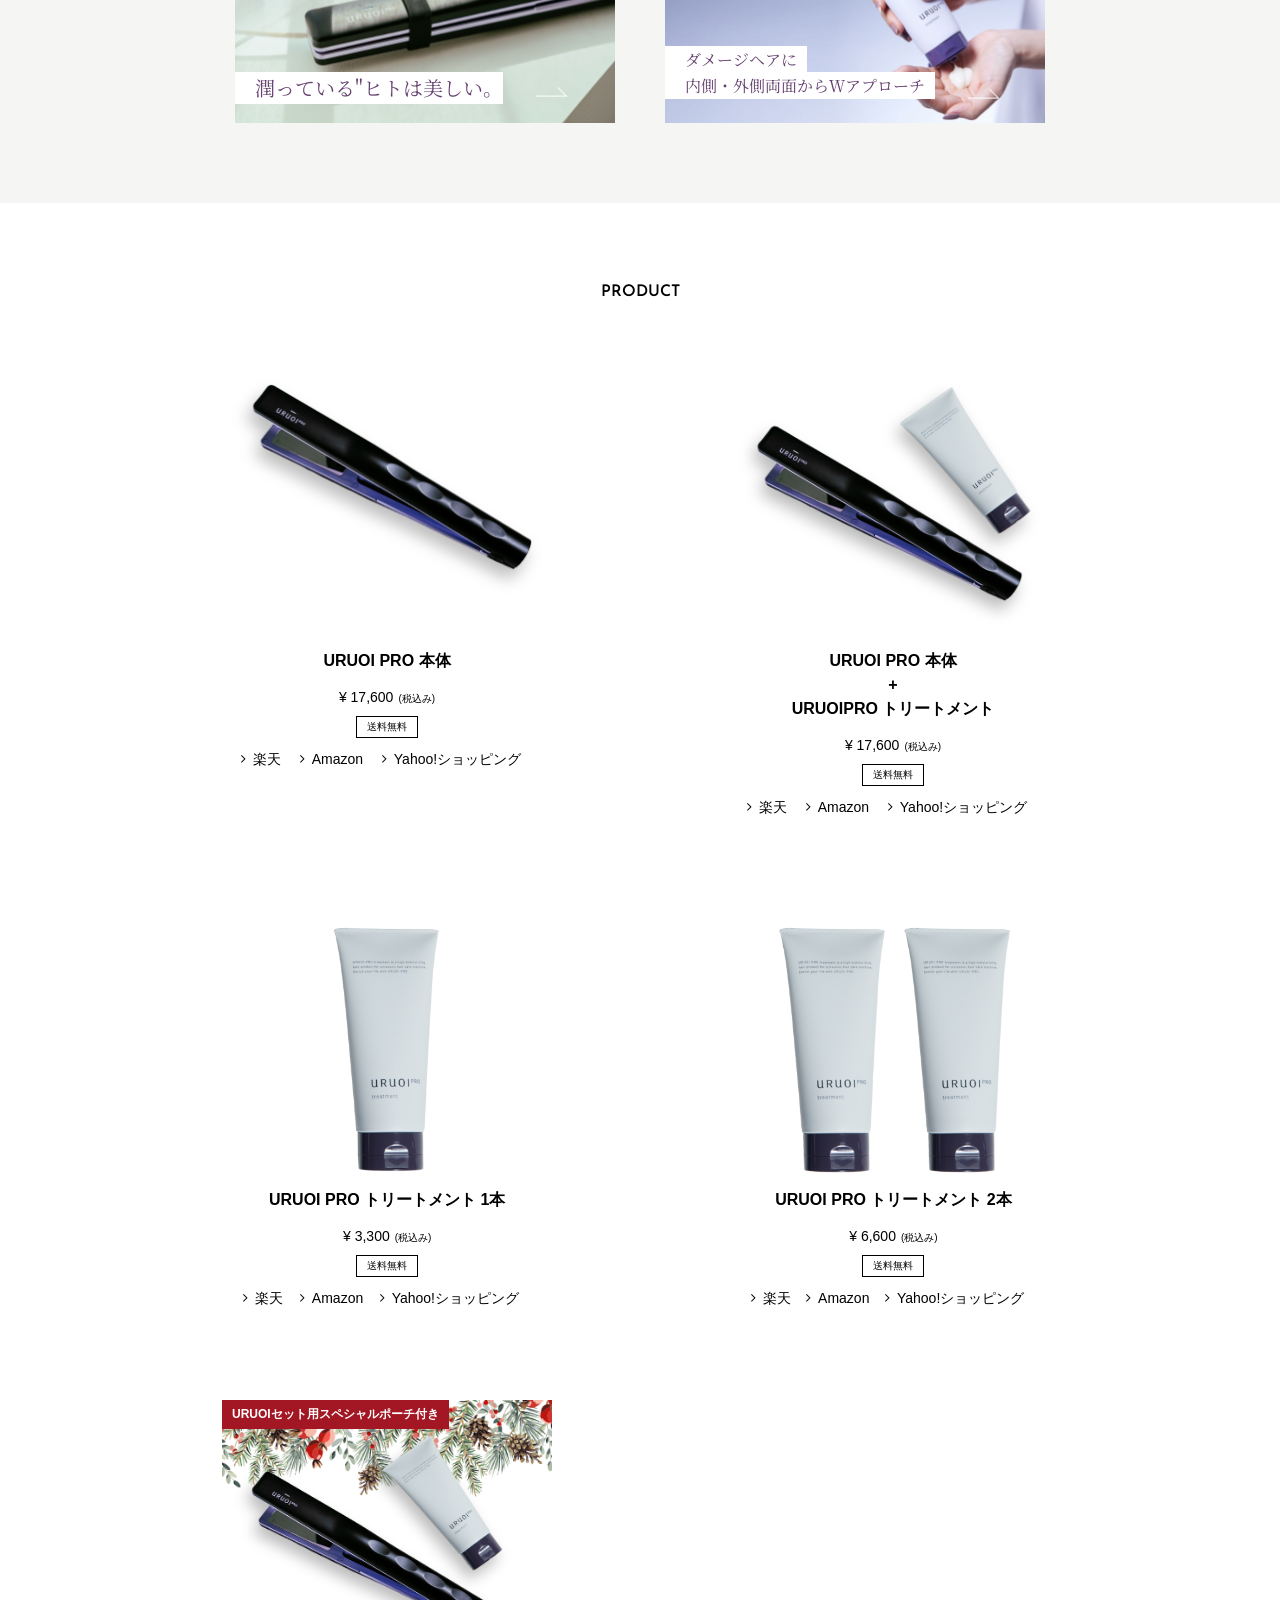
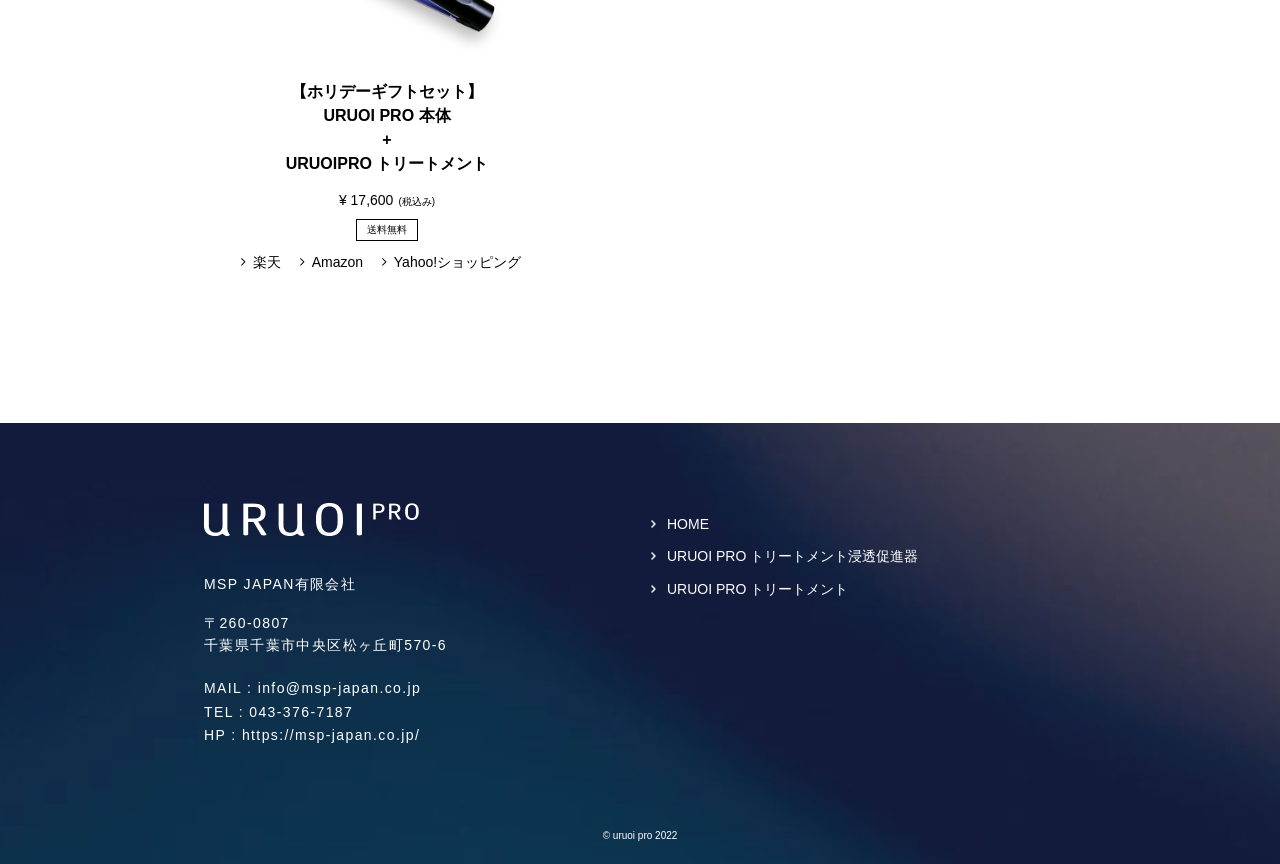
==== commit fcf24762: "ひととおり間量" ====
--- a/index.html
+++ b/index.html
@@ -16,7 +16,7 @@
   <link rel="preconnect" href="https://fonts.gstatic.com" crossorigin>
   <link href="https://fonts.googleapis.com/css2?family=Josefin+Sans:wght@500;600&family=Noto+Serif+JP:wght@600&display=swap" rel="stylesheet">
   <!-- googlefonttここまで -->
-  <title>サイトタイトル</title>
+  <title>URUOI PRO「失われたあの輝きを、もう一度。」</title>
   <!-- google material+outlined -->
   <link href="https://fonts.googleapis.com/icon?family=Material+Icons%7CMaterial+Icons+Outlined" rel="stylesheet">
   <!-- google material ここまで-->
@@ -37,27 +37,26 @@
   </header>
   <main>
     <section class="kv">
-      <h1 class="logo"><img src="images/logo.png" alt="" width="200" height="37"></h1>
+      <h1 class="logo blurslowTrigger"><img src="images/logo.png" alt="" width="200" height="37"></h1>
       <div class="scrolldown1"><p>scroll down</p><span></span></div>
     </section>
     <article class="top-concept">
-      <h4 class="jose">CONCEPT</h4>
-      <h2>失われたあの輝きを、もう一度。</h2>
-      <div class="txtarea">
-        <p>潤いや軽さ、ハリ、ツヤ……いつの間にか失ってしまった髪の理想形を追求して、<br>
+      <h4 class="jose blurTrigger">CONCEPT</h4>
+      <h2 class="blurTrigger delay2">失われたあの輝きを、<br class="sp">もう一度。</h2>
+      <div class="txtarea blurTrigger delay4">
+        <p>潤いや軽さ、ハリ、ツヤ……いつの間にか失ってしまった髪の理想形を追求して、<br class="pc">
           内・外側両面からＷアプローチ。</p>
           <p>
-            髪の老化原因＝ダメージホールを徹底補修しながら、超音波浸透器との相乗効果で、<br>
-            まるで美容室で施術を受けた後のような驚きの質感へ —<br>
+            髪の老化原因＝ダメージホールを徹底補修しながら、超音波浸透器との相乗効果で、<br class="pc">
+            まるで美容室で施術を受けた後のような驚きの質感へ —<br class="pc">
             プロ仕様の疎水化トリートメントを自宅で簡単に体験できます。
           </p>
       </div>
       <div class="top-banner">
         <div class="wrapper">
           <div class="container">
-            <a href="https://uruoi-pro.jp/sokushinki" class="box">
+            <a href="https://uruoi-pro.jp/sokushinki" class="box blurTrigger">
               <div class="banner">
-                <!-- <div class="img"><img src="images/banner01.jpg" alt="" width="762" height="442"></div> -->
                 <div class="logo-inner"><img src="images/banner01-inner.png" alt="uruoi pro" width="309" height="48"></div>
                   <h2 class="none">uruoi pro</h2>
                 <h3 class="item">トリートメント浸透促進器</h3>
@@ -67,9 +66,8 @@
                 </div>
               </div>
             </a>
-            <a href="https://uruoi-pro.jp/treatment" class="box">
+            <a href="https://uruoi-pro.jp/treatment" class="box blurTrigger delay2">
               <div class="banner">
-                <!-- <div class="img"><img src="images/banner01.jpg" alt="" width="762" height="442"></div> -->
                 <div class="logo-inner"><img src="images/banner02-inner.png" alt="uruoi pro" width="309" height="48"></div>
                 <h2 class="none">uruoi pro</h2>
                 <div class="container">
@@ -87,9 +85,9 @@
     </article>
     <article class="top-product">
       <div class="wrapper">
-        <h4 class="jose">PRODUCT</h4> <h3 class="none">製品情報</h3>
+        <h4 class="jose blurTrigger">PRODUCT</h4> <h3 class="none">製品情報</h3>
           <div class="container">
-            <div class="product-item">
+            <div class="product-item blurTrigger">
               <div class="img"><img src="images/uruoi-01.png" alt="uruoi pro本体" width="664" height="474"></div>
               <ul>
                 <li><h3>URUOI PRO 本体</h3></li>
@@ -104,7 +102,7 @@
                 </li>
               </ul>
             </div>
-            <div class="product-item">
+            <div class="product-item blurTrigger delay2">
               <div class="img"><img src="images/uruoi-02.png" alt="uruoi pro本体" width="664" height="474"></div>
               <ul>
                 <li><h3>URUOI PRO 本体<br>
@@ -121,7 +119,7 @@
                 </li>
               </ul>
             </div>
-            <div class="product-item">
+            <div class="product-item blurTrigger">
               <div class="img"><img src="images/uruoi-03.png" alt="uruoi pro本体" width="664" height="474"></div>
               <ul>
                 <li><h3>URUOI PRO トリートメント 1本</h3></li>
@@ -136,7 +134,7 @@
                 </li>
               </ul>
             </div>
-            <div class="product-item">
+            <div class="product-item blurTrigger delay2">
               <div class="img"><img src="images/uruoi-04.png" alt="uruoi pro本体" width="664" height="474"></div>
               <ul>
                 <li><h3>URUOI PRO トリートメント 2本</h3></li>
@@ -151,7 +149,7 @@
                 </li>
               </ul>
             </div>
-            <div class="product-item gift">
+            <div class="product-item gift blurTrigger">
               <div class="img">
                 <img src="images/uruoi-gift.png" alt="uruoi pro本体" width="664" height="474">
                 <p>URUOIセット用スペシャルポーチ付き</p>
@@ -179,9 +177,9 @@
   <footer>
     <div class="wrapper">
       <div class="container">
-        <div class="box">
+        <div class="box blurTrigger">
           <h2>
-            <a href="/">
+            <a href="https://uruoi-pro.jp/">
               <img src="images/logo-w.png" alt="URUOI PRO" width="430" height="66">
             </a>
           </h2>
@@ -196,17 +194,18 @@
             <li>HP : <a href="https://msp-japan.co.jp/">https://msp-japan.co.jp/</a></li>
           </ul>
         </div>
-        <div class="box">
+        <div class="box blurTrigger delay2">
           <nav>
             <ul>
-              <li><a href="/" class="tgl">HOME</a></li>
-              <li><a href="/" class="tgl">URUOI PRO トリートメント浸透促進器</a></li>
-              <li><a href="/" class="tgl">URUOI PRO トリートメント</a></li>
+              <li><a href="https://uruoi-pro.jp/" class="tgl">HOME</a></li>
+              <li><a href="https://uruoi-pro.jp/sokushinki" class="tgl">URUOI PRO トリートメント浸透促進器</a></li>
+              <li><a href="https://uruoi-pro.jp/treatment" class="tgl">URUOI PRO トリートメント</a></li>
             </ul>
           </nav>
         </div>
       </div>
     </div>
+    <p class="copy">&copy; uruoi pro 2022</p>
   </footer>
   <!-- js -->
   <script src="https://ajax.googleapis.com/ajax/libs/jquery/3.6.0/jquery.min.js"></script>
--- a/scss/style.css
+++ b/scss/style.css
@@ -396,11 +396,6 @@
   box-sizing: border-box;
 }
 
-.ie_ObjectFit {
-  object-fit: cover;
-  font-family: "object-fit: cover;";
-}
-
 body {
   font-family: "ヒラギノ角ゴ Pro W3", "Hiragino Kaku Gothic Pro", "メイリオ", "Meiryo", "游ゴシック", "Yu Gothic", "ＭＳ Ｐゴシック", "MS PGothic", sans-serif;
   background: #fff;
@@ -485,7 +480,7 @@
 body .pc-tb {
   display: block;
 }
-@media screen and (max-width: 599px) {
+@media screen and (max-width: 768px) {
   body .pc, body .ssp {
     display: none;
   }
@@ -513,10 +508,18 @@
 *************************************************/
 .kv {
   height: 100vh;
+  width: 100vw;
   background: url(../images/fv_01.png) no-repeat;
-  background-size: 60%;
+  background-size: 55%;
   background-position: top right;
   position: relative;
+}
+@media screen and (max-width: 768px) {
+  .kv {
+    background-position: top center;
+    background: url(../images/sp-fv-bg.png) no-repeat;
+    background-size: auto;
+  }
 }
 .kv .logo {
   width: 15%;
@@ -524,12 +527,19 @@
   min-width: 200px;
   position: absolute;
   top: 50%;
-  left: 53%;
+  left: 50%;
   transform: translate(-50%, -50%);
 }
 @media screen and (min-width: 1499px) {
   .kv .logo {
-    left: 50%;
+    left: 46%;
+  }
+}
+@media screen and (max-width: 768px) {
+  .kv .logo {
+    width: 40%;
+    max-width: none;
+    min-width: auto;
   }
 }
 .kv .logo img {
@@ -620,9 +630,16 @@
   font-family: "Noto Serif JP", serif;
   letter-spacing: 0.2em;
   margin-top: 4rem;
+  line-height: 1.8;
 }
 .top-concept .txtarea {
   margin-top: 4rem;
+}
+@media screen and (max-width: 768px) {
+  .top-concept .txtarea {
+    width: 90%;
+    margin: 4rem auto;
+  }
 }
 .top-concept .txtarea p {
   font-size: 1.4rem;
@@ -641,11 +658,26 @@
   background: #F5F6F4;
   padding: 8rem;
   margin: 8rem 0;
+  width: 100vw;
+}
+@media screen and (max-width: 768px) {
+  .top-banner {
+    padding: 3.5rem 0;
+  }
 }
 .top-banner .container {
   display: flex;
   justify-content: center;
   column-gap: 5%;
+}
+@media screen and (max-width: 768px) {
+  .top-banner .container {
+    flex-direction: column;
+    width: 90%;
+    margin: 0 auto;
+    row-gap: 4.3rem;
+    align-items: center;
+  }
 }
 .top-banner .box {
   overflow: hidden;
@@ -653,6 +685,13 @@
   height: 220px;
   min-width: 380px;
   transition: 0.5s;
+}
+@media screen and (max-width: 768px) {
+  .top-banner .box {
+    min-width: auto;
+    height: 175px;
+    width: 320px;
+  }
 }
 .top-banner .box::after {
   transition: 0.4s;
@@ -670,13 +709,21 @@
   z-index: 0;
 }
 .top-banner .banner {
-  position: relative;
+  position: absolute;
+  width: 100%;
+  height: 100%;
   z-index: 1;
+  top: 0;
 }
 .top-banner .banner .logo-inner {
   width: 45%;
   padding-left: 2rem;
   margin-top: 1.5rem;
+}
+@media screen and (max-width: 768px) {
+  .top-banner .banner .logo-inner {
+    width: 47%;
+  }
 }
 .top-banner .banner .item {
   font-size: 1rem;
@@ -687,11 +734,25 @@
   margin-left: 2rem;
   margin-top: 1.1rem;
 }
+@media screen and (max-width: 768px) {
+  .top-banner .banner .item {
+    font-size: 0.7rem;
+    margin-left: 1.8rem;
+  }
+}
 .top-banner .banner .container {
   display: flex;
   margin-top: 9.5rem;
   column-gap: 3.3rem;
   justify-content: flex-start;
+}
+@media screen and (max-width: 768px) {
+  .top-banner .banner .container {
+    flex-direction: row;
+    margin: 6rem auto 0 0;
+    width: 100%;
+    justify-content: space-between;
+  }
 }
 .top-banner .banner .container p {
   background: #fff;
@@ -700,10 +761,22 @@
   font-size: 2rem;
   padding-left: 2rem;
 }
+@media screen and (max-width: 768px) {
+  .top-banner .banner .container p {
+    font-size: 1.5rem;
+    padding-left: 1.6rem;
+  }
+}
 .top-banner .banner .container .arrow {
   width: 3.2rem;
   transition: 0.4s;
 }
+@media screen and (max-width: 768px) {
+  .top-banner .banner .container .arrow {
+    width: 2.5rem;
+    margin-right: 2rem;
+  }
+}
 .top-banner .box:last-child::after {
   background-image: url(../images/banner02.jpg);
 }
@@ -713,11 +786,23 @@
 .top-banner .box:last-child .banner .container {
   margin-top: 8rem;
   align-items: flex-end;
+}
+@media screen and (max-width: 768px) {
+  .top-banner .box:last-child .banner .container {
+    margin-top: 6rem;
+  }
 }
 .top-banner .box:last-child .banner p {
   font-size: 1.6rem;
   width: fit-content;
   padding: 1px 1rem 0 2rem;
+}
+@media screen and (max-width: 768px) {
+  .top-banner .box:last-child .banner p {
+    font-size: 1.2rem;
+    line-height: 1.8;
+    padding: 2px 1rem 0 1.7rem;
+  }
 }
 .top-banner .box:hover {
   opacity: 1;
@@ -744,6 +829,12 @@
   grid-template-columns: 1fr 1fr;
   justify-items: center;
 }
+@media screen and (max-width: 768px) {
+  .top-product .container {
+    grid-template-columns: 1fr;
+    gap: 20vw 0;
+  }
+}
 .top-product .container .product-item {
   flex-basis: 47%;
   max-width: 330px;
@@ -764,6 +855,11 @@
 .top-product .container .product-item ul .price {
   font-size: 1.4rem;
   margin-top: 1vw;
+}
+@media screen and (max-width: 768px) {
+  .top-product .container .product-item ul .price {
+    margin-top: 4vw;
+  }
 }
 .top-product .container .product-item ul .price span {
   font-size: 1rem;
@@ -776,10 +872,20 @@
   width: fit-content;
   margin: 0.6vw auto;
 }
+@media screen and (max-width: 768px) {
+  .top-product .container .product-item ul .post {
+    margin-top: 2vw;
+  }
+}
 .top-product .container .product-item ul .link {
   display: flex;
   justify-content: space-evenly;
-  margin-top: 0.8vvw;
+  margin-top: 0.8vw;
+}
+@media screen and (max-width: 768px) {
+  .top-product .container .product-item ul .link {
+    margin-top: 2vw;
+  }
 }
 .top-product .container .product-item ul .link .tgl {
   position: relative;
@@ -821,13 +927,19 @@
 footer {
   background: url(../images/footer.jpg) no-repeat;
   object-fit: cover;
-  padding: 8rem 0;
+  padding: 8rem 0 2rem;
   margin-top: 15rem;
 }
 footer .container {
   display: flex;
   color: #fff;
   column-gap: 1vw;
+}
+@media screen and (max-width: 768px) {
+  footer .container {
+    flex-direction: column;
+    row-gap: 3rem;
+  }
 }
 footer .container p, footer .container h3, footer .container li {
   font-size: 1.4rem;
@@ -881,6 +993,59 @@
 footer .container .box:first-child {
   padding-left: 5vw;
 }
+@media screen and (max-width: 768px) {
+  footer .container .box:first-child {
+    padding: 0 0 3rem 0;
+    border-bottom: 1px solid #fff;
+  }
+}
+footer .copy {
+  font-size: 1rem;
+  text-align: center;
+  color: #fff;
+  margin-top: 8rem;
+}
+
+.blurTrigger, .blurslowTrigger {
+  opacity: 0;
+}
+
+/* ぼかしから出現 */
+.blur {
+  animation-name: blurAnime;
+  animation-duration: 1s;
+  animation-fill-mode: forwards;
+}
+
+.delay2 {
+  animation-delay: 0.2s;
+}
+
+.delay4 {
+  animation-delay: 0.4s;
+}
+
+.delay6 {
+  animation-delay: 0.6s;
+}
+
+@keyframes blurAnime {
+  from {
+    filter: blur(10px);
+    transform: scale(1.02);
+    opacity: 0;
+  }
+  to {
+    filter: blur(0);
+    transform: scale(1);
+    opacity: 1;
+  }
+}
+.blurslow {
+  animation-name: blurAnime;
+  animation-duration: 2s;
+  animation-fill-mode: forwards;
+}
 
 .test33 {
   color: #367abd;
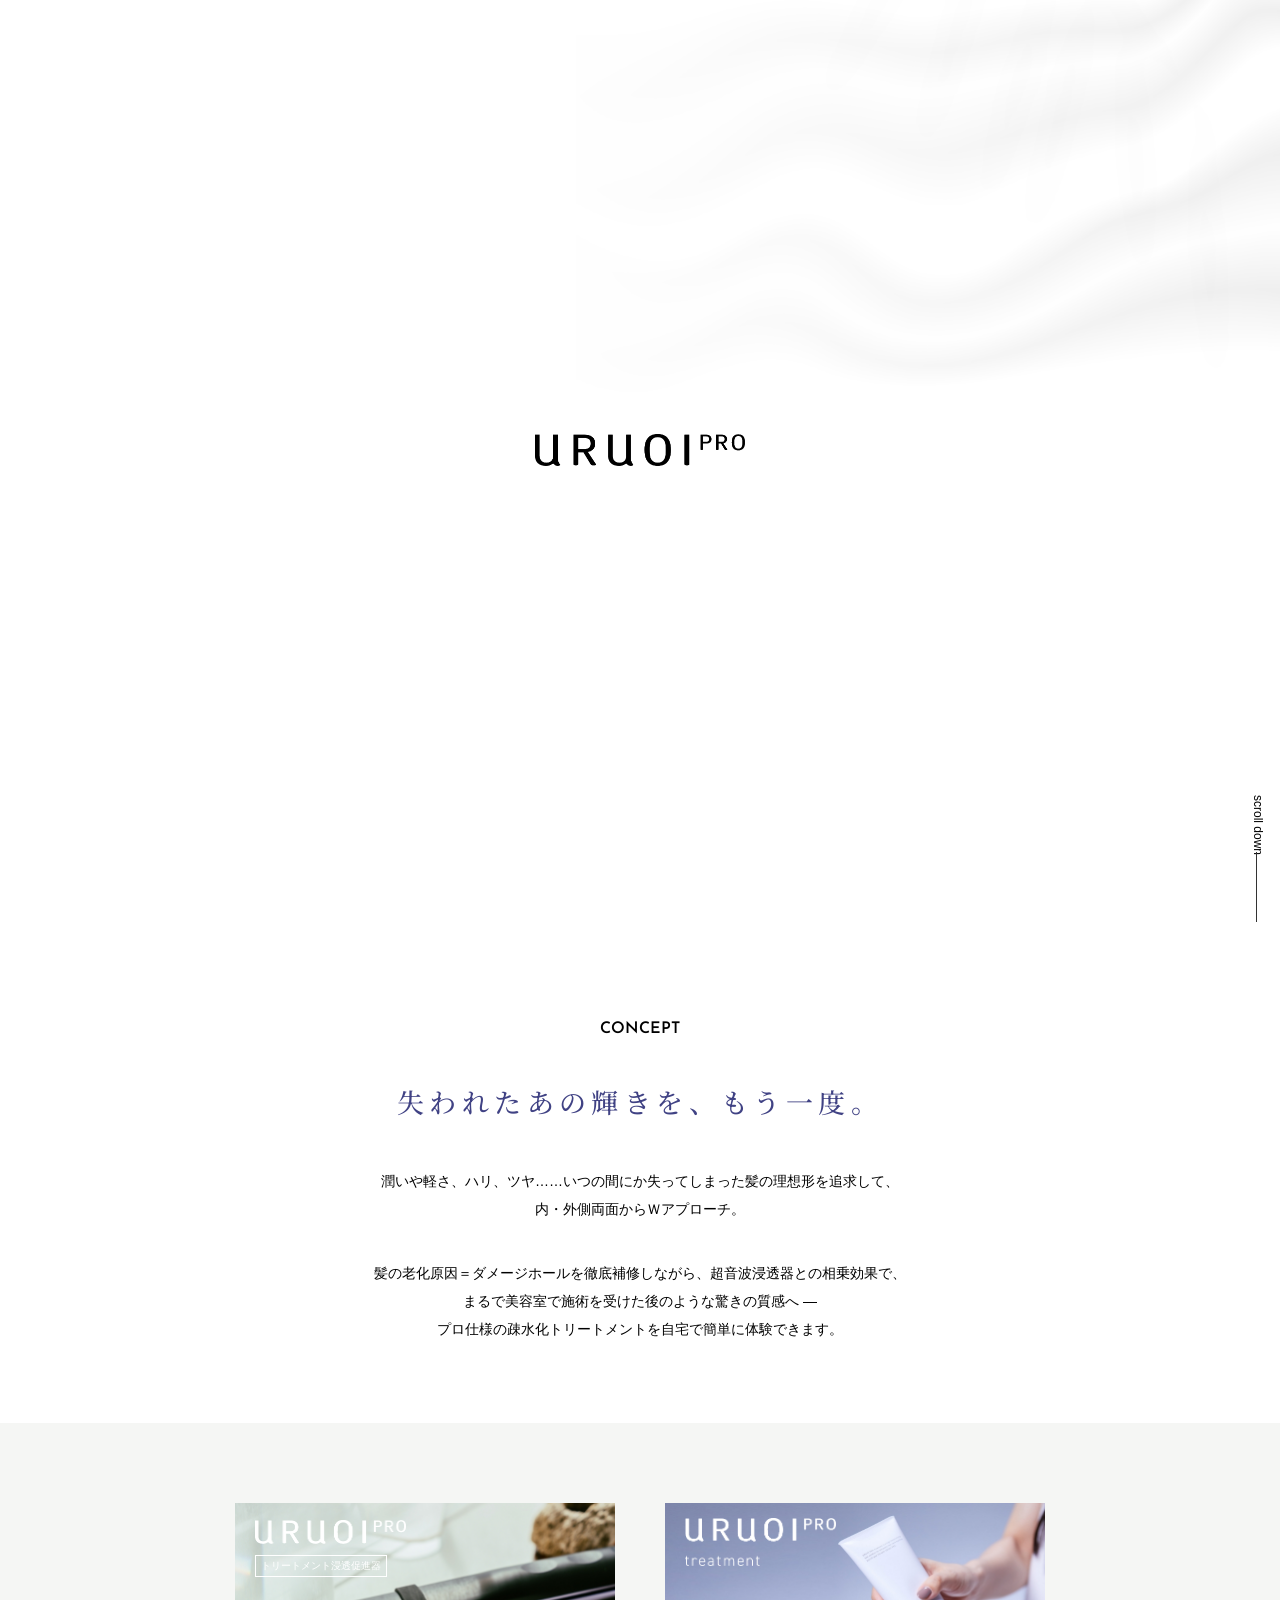
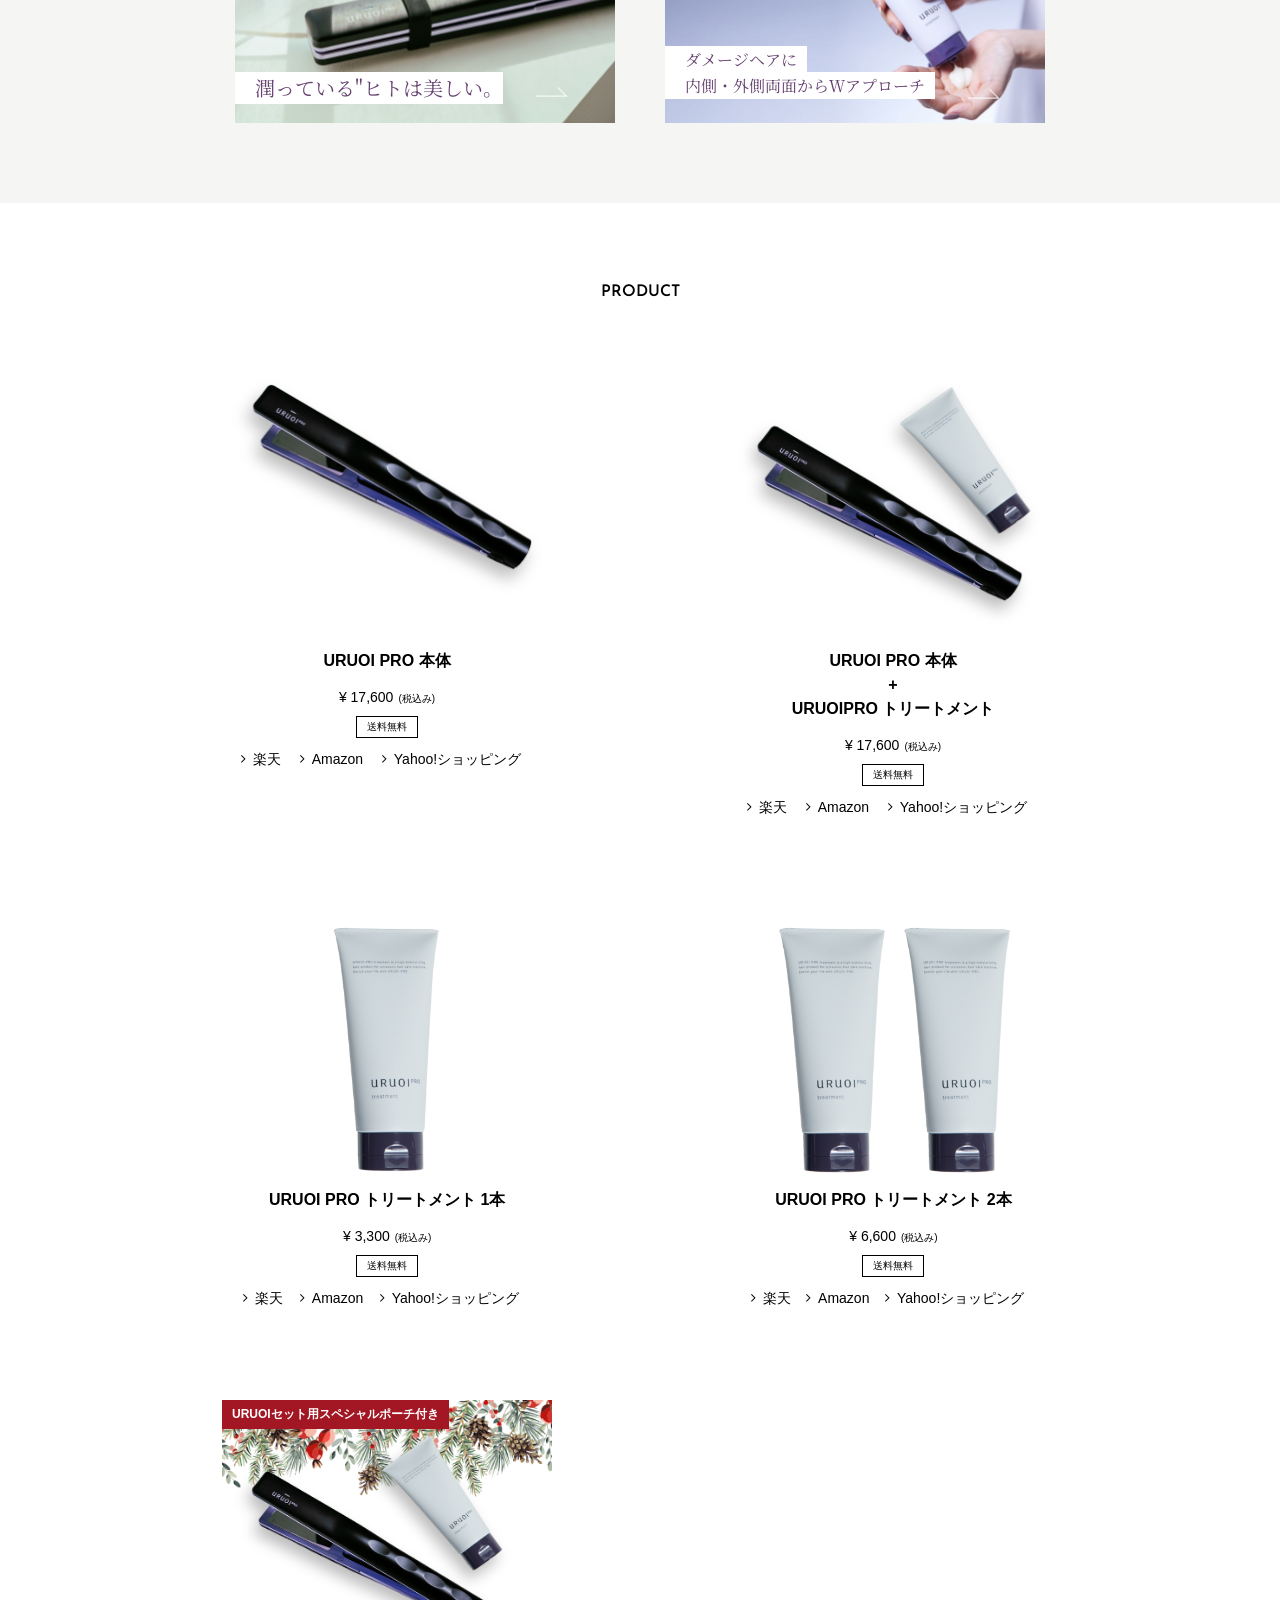
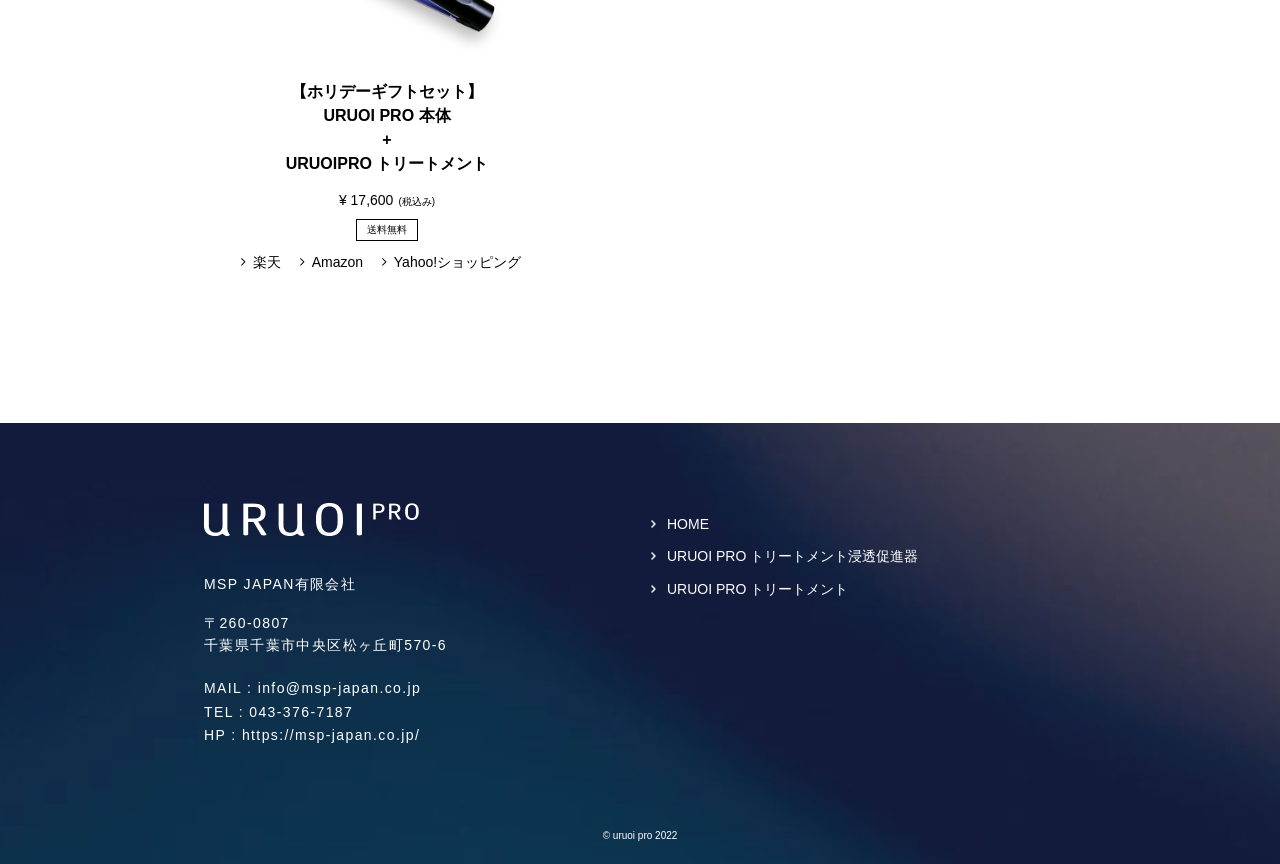
==== commit c8d3db8c: "top完了  #'top完了 -a' $git commit --amend 'top完了 '" ====
--- a/index.html
+++ b/index.html
@@ -21,9 +21,9 @@
   <link href="https://fonts.googleapis.com/icon?family=Material+Icons%7CMaterial+Icons+Outlined" rel="stylesheet">
   <!-- google material ここまで-->
   <!-- favicon -->
-    <link rel="icon" href="/favicon.ico" sizes="any"><!-- 32×32 -->
-    <link rel="icon" href="/icon.svg" type="image/svg+xml">
-    <link rel="apple-touch-icon" href="/apple-touch-icon.png"><!-- 180×180 -->
+    <link rel="icon" href="images/favicon.ico" sizes="any"><!-- 32×32 -->
+    <!-- <link rel="icon" href="/icon.svg" type="image/svg+xml"> -->
+    <link rel="apple-touch-icon" href="image/apple-touch-icon.png"><!-- 180×180 -->
     <link rel="manifest" href="/manifest.webmanifest">
   <!-- faviconここまで -->
   <meta name="format-detection" content="telephone=no"> <!-- かってにaタグつけさせない -->
@@ -38,6 +38,7 @@
   <main>
     <section class="kv">
       <h1 class="logo blurslowTrigger"><img src="images/logo.png" alt="" width="200" height="37"></h1>
+      <!-- <h1 class="logo blurslowTrigger">LOGO</h1> -->
       <div class="scrolldown1"><p>scroll down</p><span></span></div>
     </section>
     <article class="top-concept">
--- a/scss/style.css
+++ b/scss/style.css
@@ -512,35 +512,23 @@
   background: url(../images/fv_01.png) no-repeat;
   background-size: 55%;
   background-position: top right;
-  position: relative;
+  display: flex;
+  align-items: center;
+  flex-direction: column;
+  justify-content: center;
 }
 @media screen and (max-width: 768px) {
   .kv {
     background-position: top center;
     background: url(../images/sp-fv-bg.png) no-repeat;
-    background-size: auto;
+    background-size: contain;
   }
 }
 .kv .logo {
-  width: 15%;
+  width: 20%;
+  text-align: center;
   max-width: 210px;
   min-width: 200px;
-  position: absolute;
-  top: 50%;
-  left: 50%;
-  transform: translate(-50%, -50%);
-}
-@media screen and (min-width: 1499px) {
-  .kv .logo {
-    left: 46%;
-  }
-}
-@media screen and (max-width: 768px) {
-  .kv .logo {
-    width: 40%;
-    max-width: none;
-    min-width: auto;
-  }
 }
 .kv .logo img {
   object-fit: contain;
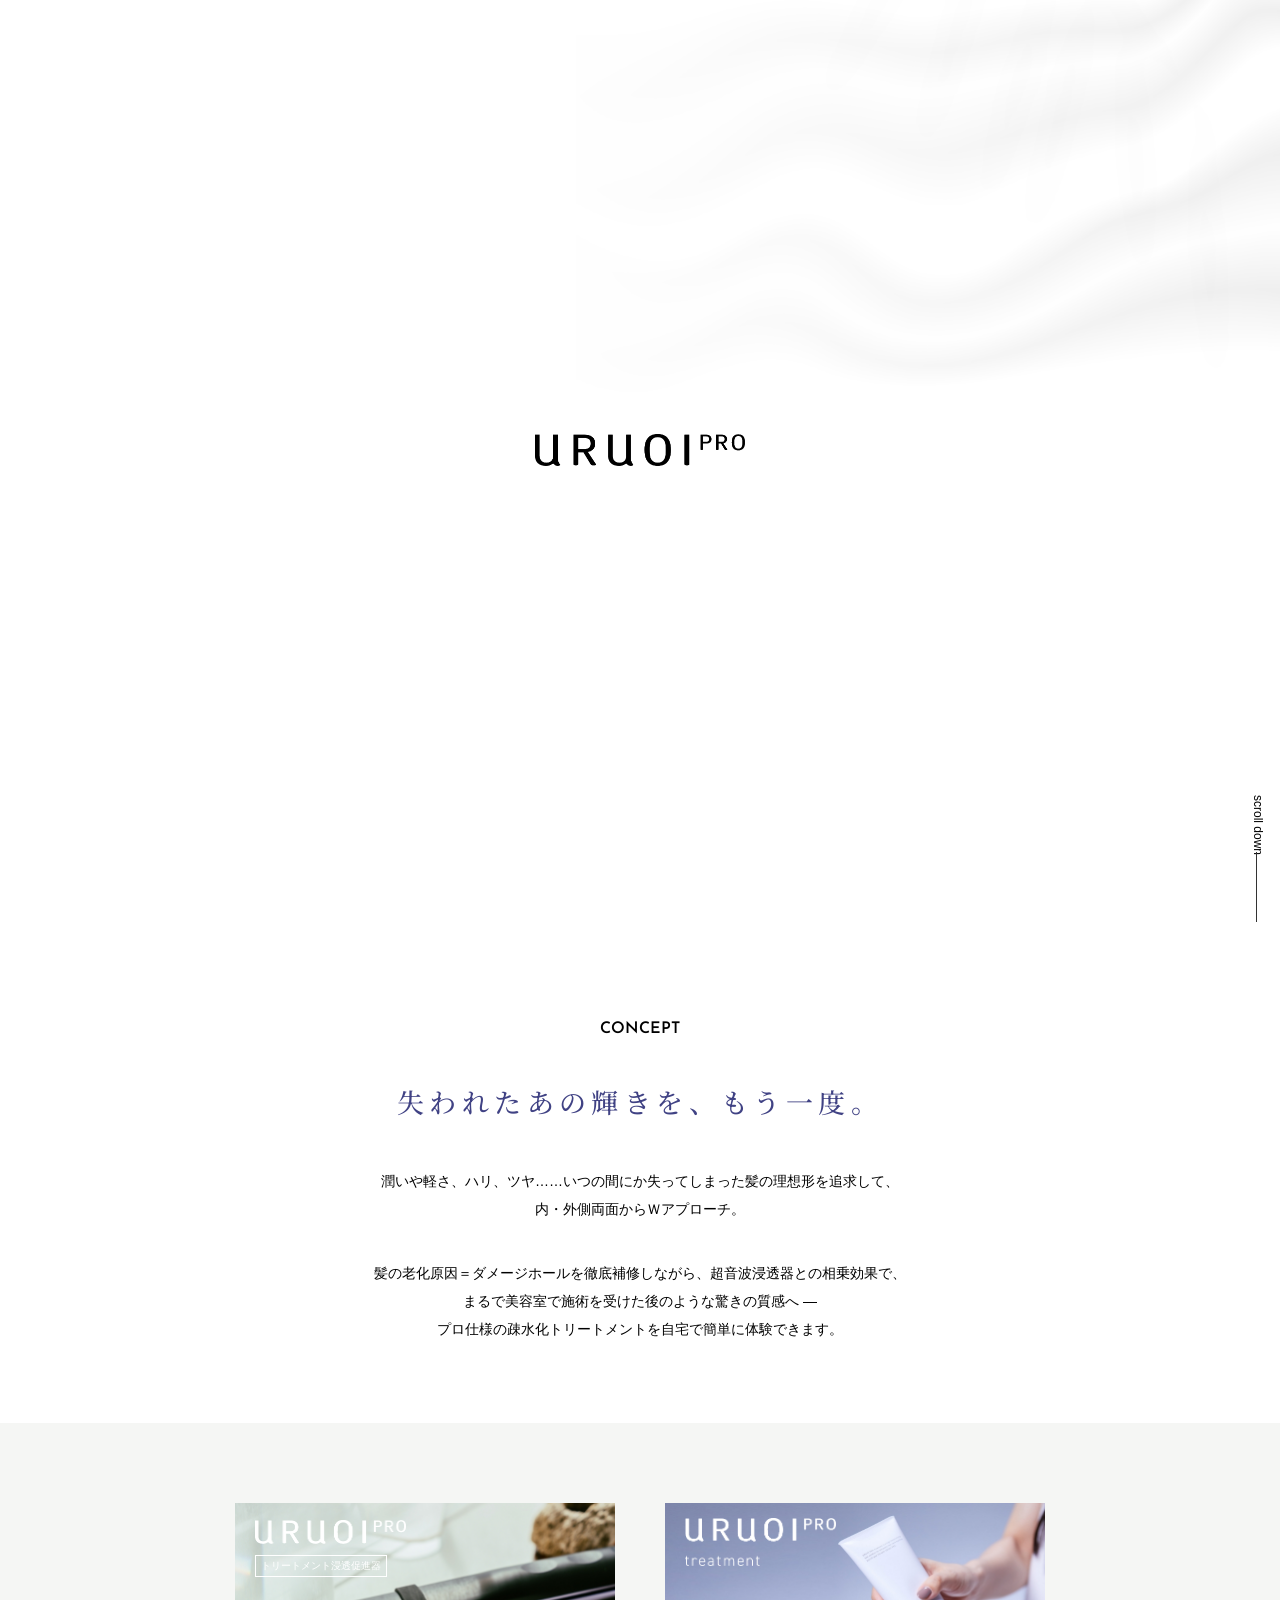
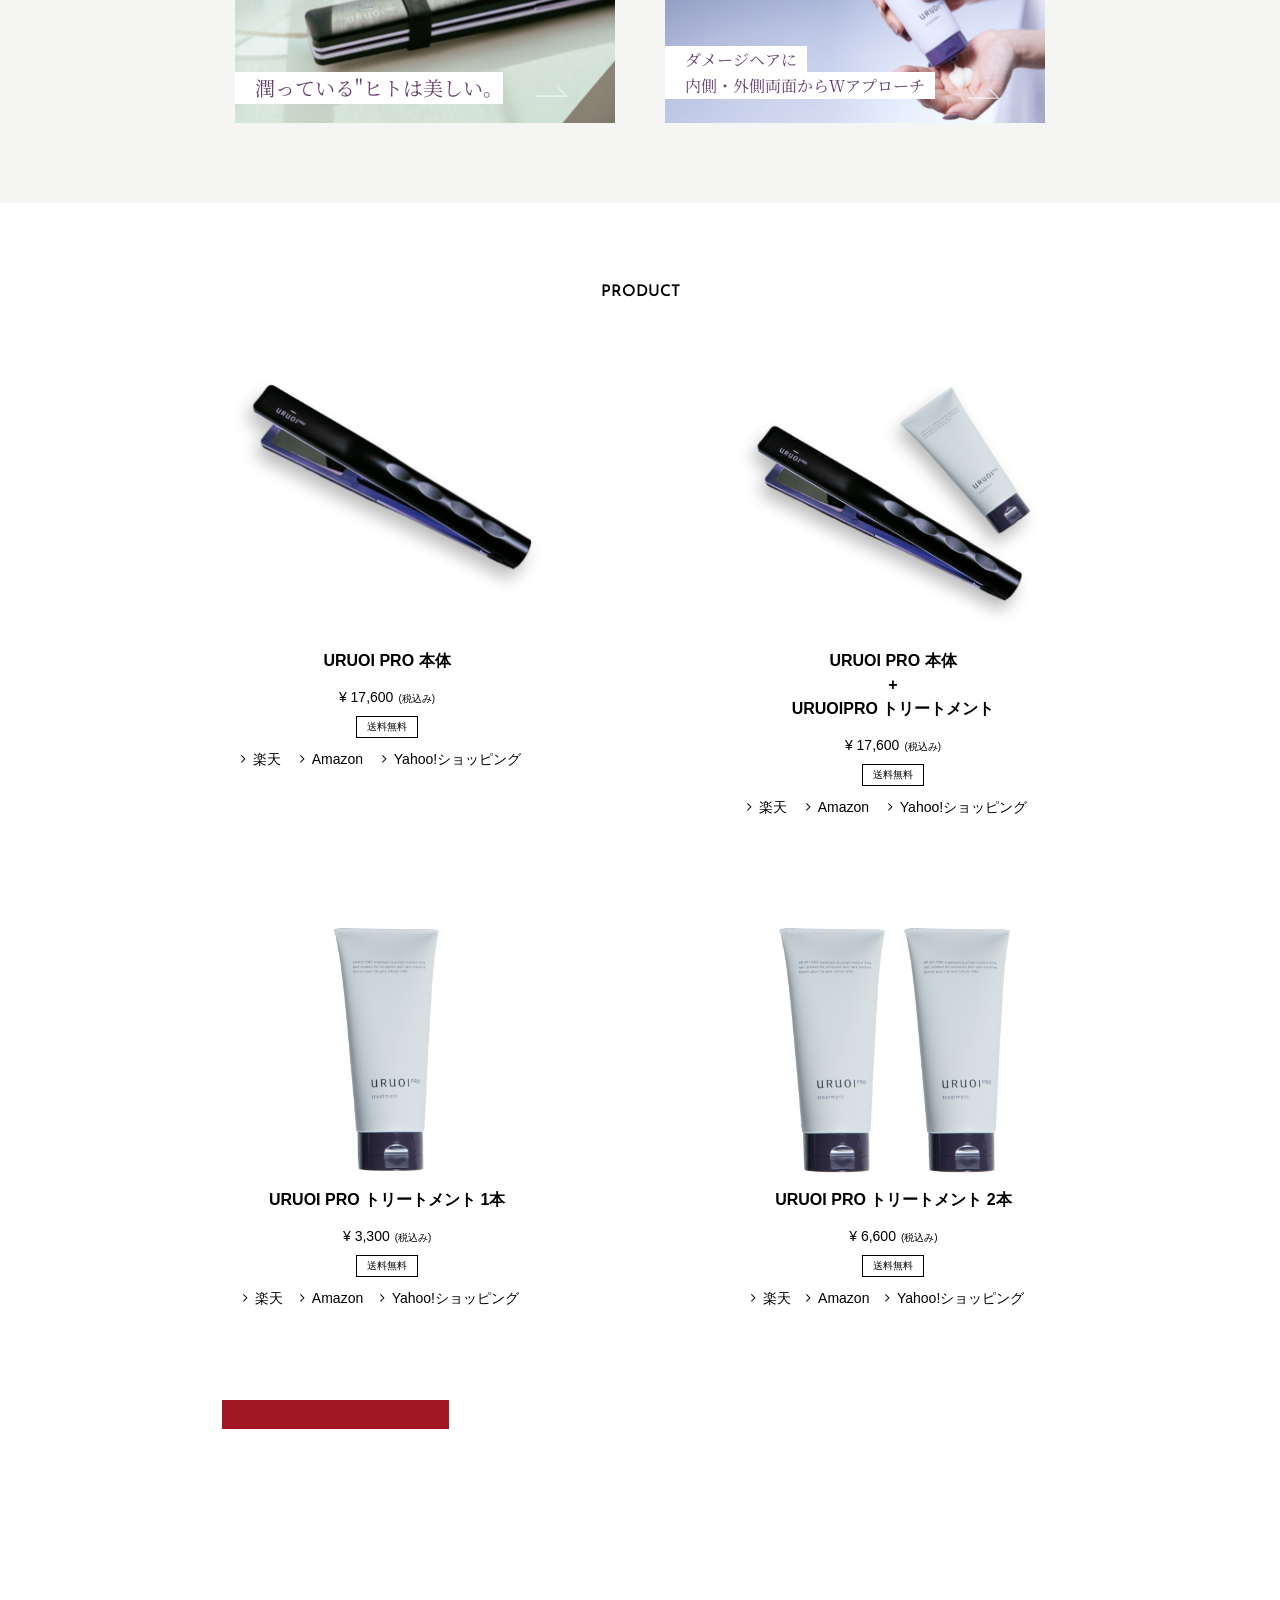
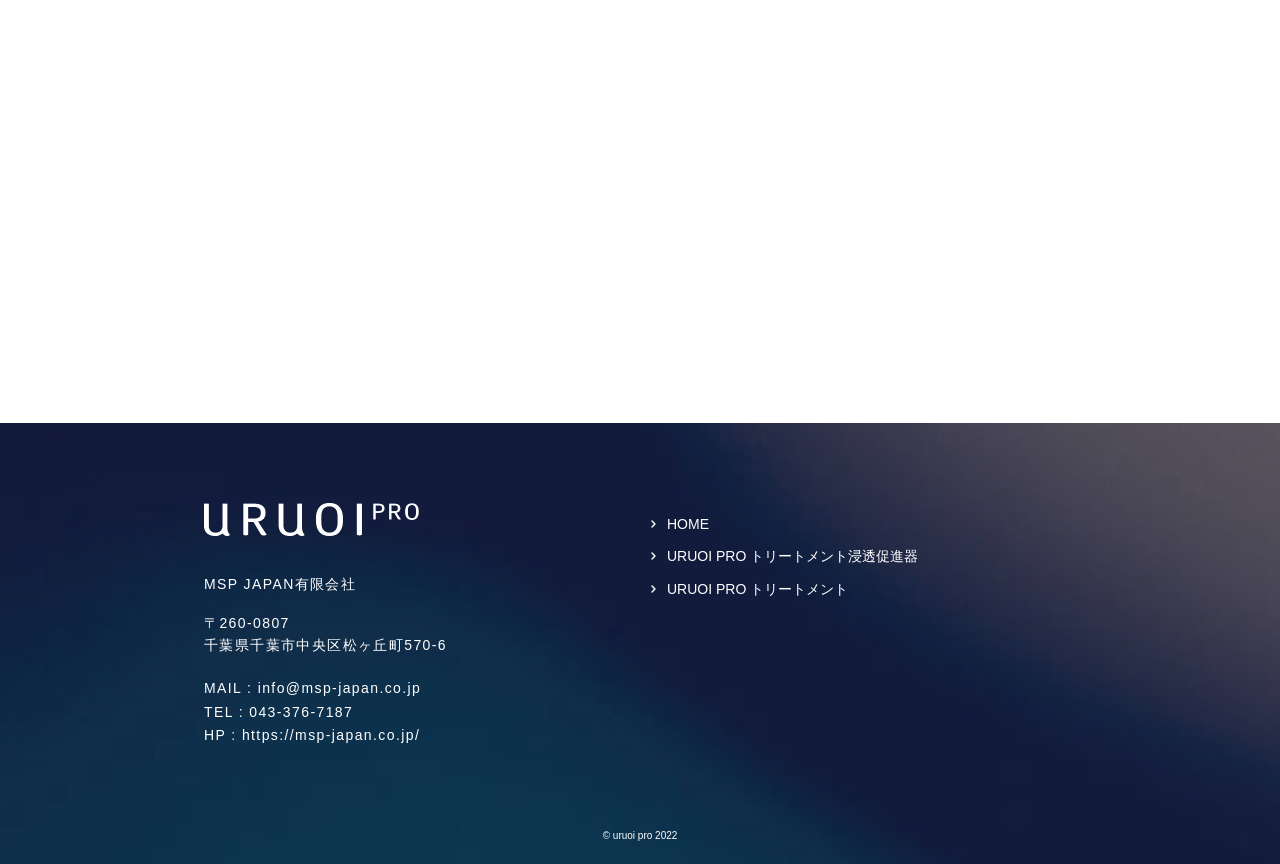
==== commit 71c101ce: "images-imgへ" ====
--- a/index.html
+++ b/index.html
@@ -5,11 +5,11 @@
   <meta http-equiv="X-UA-Compatible" content="IE=edge">
   <meta name="viewport" content="width=device-width, initial-scale=1, user-scalable=no">
   <!-- favicon -->
-  <link rel="icon" type="image/png" href="images/fav.png" />
+  <link rel="icon" type="image/png" href="img/fav.png" />
   <!-- <meta name="robots" content="index, follow"> -->
   <meta name="format-detection" content="telephone=no">
   <!-- css -->
-  <link rel="stylesheet" href="scss/style.css" >
+  <link rel="stylesheet" href="scss_top/style.css" >
   <link href="https://fonts.googleapis.com/css2?family=Noto+Sans+JP:wght@100;300;400;500;700;900&display=swap" rel="stylesheet">
   <!-- googlefontここから -->
   <link rel="preconnect" href="https://fonts.googleapis.com">
@@ -21,7 +21,7 @@
   <link href="https://fonts.googleapis.com/icon?family=Material+Icons%7CMaterial+Icons+Outlined" rel="stylesheet">
   <!-- google material ここまで-->
   <!-- favicon -->
-    <link rel="icon" href="images/favicon.ico" sizes="any"><!-- 32×32 -->
+    <link rel="icon" href="img/favicon.ico" sizes="any"><!-- 32×32 -->
     <!-- <link rel="icon" href="/icon.svg" type="image/svg+xml"> -->
     <link rel="apple-touch-icon" href="image/apple-touch-icon.png"><!-- 180×180 -->
     <link rel="manifest" href="/manifest.webmanifest">
@@ -37,7 +37,7 @@
   </header>
   <main>
     <section class="kv">
-      <h1 class="logo blurslowTrigger"><img src="images/logo.png" alt="" width="200" height="37"></h1>
+      <h1 class="logo blurslowTrigger"><img src="img/logo.png" alt="" width="200" height="37"></h1>
       <!-- <h1 class="logo blurslowTrigger">LOGO</h1> -->
       <div class="scrolldown1"><p>scroll down</p><span></span></div>
     </section>
@@ -58,25 +58,25 @@
           <div class="container">
             <a href="https://uruoi-pro.jp/sokushinki" class="box blurTrigger">
               <div class="banner">
-                <div class="logo-inner"><img src="images/banner01-inner.png" alt="uruoi pro" width="309" height="48"></div>
+                <div class="logo-inner"><img src="img/banner01-inner.png" alt="uruoi pro" width="309" height="48"></div>
                   <h2 class="none">uruoi pro</h2>
                 <h3 class="item">トリートメント浸透促進器</h3>
                 <div class="container">
                   <p>潤っている"ヒトは美しい。</p>
-                  <div class="arrow"><img src="images/arrow-r.png" alt="" width="30" height="10"></div>
+                  <div class="arrow"><img src="img/arrow-r.png" alt="" width="30" height="10"></div>
                 </div>
               </div>
             </a>
             <a href="https://uruoi-pro.jp/treatment" class="box blurTrigger delay2">
               <div class="banner">
-                <div class="logo-inner"><img src="images/banner02-inner.png" alt="uruoi pro" width="309" height="48"></div>
+                <div class="logo-inner"><img src="img/banner02-inner.png" alt="uruoi pro" width="309" height="48"></div>
                 <h2 class="none">uruoi pro</h2>
                 <div class="container">
                   <div class="inner">
                     <p>ダメージヘアに</p>
                     <p>内側・外側両面からＷアプローチ</p>
                   </div>
-                  <div class="arrow"><img src="images/arrow-r.png" alt="" width="30" height="10"></div>
+                  <div class="arrow"><img src="img/arrow-r.png" alt="" width="30" height="10"></div>
                 </div>
               </div>
             </a>
@@ -89,7 +89,7 @@
         <h4 class="jose blurTrigger">PRODUCT</h4> <h3 class="none">製品情報</h3>
           <div class="container">
             <div class="product-item blurTrigger">
-              <div class="img"><img src="images/uruoi-01.png" alt="uruoi pro本体" width="664" height="474"></div>
+              <div class="img"><img src="img/uruoi-01.png" alt="uruoi pro本体" width="664" height="474"></div>
               <ul>
                 <li><h3>URUOI PRO 本体</h3></li>
                 <li class="price">¥ 17,600<span>(税込み)</span></li>
@@ -104,7 +104,7 @@
               </ul>
             </div>
             <div class="product-item blurTrigger delay2">
-              <div class="img"><img src="images/uruoi-02.png" alt="uruoi pro本体" width="664" height="474"></div>
+              <div class="img"><img src="img/uruoi-02.png" alt="uruoi pro本体" width="664" height="474"></div>
               <ul>
                 <li><h3>URUOI PRO 本体<br>
                   +<br>
@@ -121,7 +121,7 @@
               </ul>
             </div>
             <div class="product-item blurTrigger">
-              <div class="img"><img src="images/uruoi-03.png" alt="uruoi pro本体" width="664" height="474"></div>
+              <div class="img"><img src="img/uruoi-03.png" alt="uruoi pro本体" width="664" height="474"></div>
               <ul>
                 <li><h3>URUOI PRO トリートメント 1本</h3></li>
                 <li class="price">¥ 3,300<span>(税込み)</span></li>
@@ -136,7 +136,7 @@
               </ul>
             </div>
             <div class="product-item blurTrigger delay2">
-              <div class="img"><img src="images/uruoi-04.png" alt="uruoi pro本体" width="664" height="474"></div>
+              <div class="img"><img src="img/uruoi-04.png" alt="uruoi pro本体" width="664" height="474"></div>
               <ul>
                 <li><h3>URUOI PRO トリートメント 2本</h3></li>
                 <li class="price">¥ 6,600<span>(税込み)</span></li>
@@ -152,7 +152,7 @@
             </div>
             <div class="product-item gift blurTrigger">
               <div class="img">
-                <img src="images/uruoi-gift.png" alt="uruoi pro本体" width="664" height="474">
+                <img src="img/uruoi-gift.png" alt="uruoi pro本体" width="664" height="474">
                 <p>URUOIセット用スペシャルポーチ付き</p>
               </div>
               <ul>
@@ -181,7 +181,7 @@
         <div class="box blurTrigger">
           <h2>
             <a href="https://uruoi-pro.jp/">
-              <img src="images/logo-w.png" alt="URUOI PRO" width="430" height="66">
+              <img src="img/logo-w.png" alt="URUOI PRO" width="430" height="66">
             </a>
           </h2>
           <h3>MSP JAPAN有限会社</h3>
--- a/scss_top/style.css
+++ b/scss_top/style.css
@@ -0,0 +1,1040 @@
+@charset "UTF-8";
+/*! destyle.css v3.0.2 | MIT License | https://github.com/nicolas-cusan/destyle.css */
+/* Reset box-model and set borders */
+/* ============================================ */
+*,
+::before,
+::after {
+  box-sizing: border-box;
+  border-style: solid;
+  border-width: 0;
+}
+
+/* Document */
+/* ============================================ */
+/**
+ * 1. Correct the line height in all browsers.
+ * 2. Prevent adjustments of font size after orientation changes in iOS.
+ * 3. Remove gray overlay on links for iOS.
+ */
+html {
+  line-height: 1.15; /* 1 */
+  -webkit-text-size-adjust: 100%; /* 2 */
+  -webkit-tap-highlight-color: transparent; /* 3*/
+}
+
+/* Sections */
+/* ============================================ */
+/**
+ * Remove the margin in all browsers.
+ */
+body {
+  margin: 0;
+}
+
+/**
+ * Render the `main` element consistently in IE.
+ */
+main {
+  display: block;
+}
+
+/* Vertical rhythm */
+/* ============================================ */
+p,
+table,
+blockquote,
+address,
+pre,
+iframe,
+form,
+figure,
+dl {
+  margin: 0;
+}
+
+/* Headings */
+/* ============================================ */
+h1,
+h2,
+h3,
+h4,
+h5,
+h6 {
+  font-size: inherit;
+  font-weight: inherit;
+  margin: 0;
+}
+
+/* Lists (enumeration) */
+/* ============================================ */
+ul,
+ol {
+  margin: 0;
+  padding: 0;
+  list-style: none;
+}
+
+/* Lists (definition) */
+/* ============================================ */
+dt {
+  font-weight: bold;
+}
+
+dd {
+  margin-left: 0;
+}
+
+/* Grouping content */
+/* ============================================ */
+/**
+ * 1. Add the correct box sizing in Firefox.
+ * 2. Show the overflow in Edge and IE.
+ */
+hr {
+  box-sizing: content-box; /* 1 */
+  height: 0; /* 1 */
+  overflow: visible; /* 2 */
+  border-top-width: 1px;
+  margin: 0;
+  clear: both;
+  color: inherit;
+}
+
+/**
+ * 1. Correct the inheritance and scaling of font size in all browsers.
+ * 2. Correct the odd `em` font sizing in all browsers.
+ */
+pre {
+  font-family: monospace, monospace; /* 1 */
+  font-size: inherit; /* 2 */
+}
+
+address {
+  font-style: inherit;
+}
+
+/* Text-level semantics */
+/* ============================================ */
+/**
+ * Remove the gray background on active links in IE 10.
+ */
+a {
+  background-color: transparent;
+  text-decoration: none;
+  color: inherit;
+}
+
+/**
+ * 1. Remove the bottom border in Chrome 57-
+ * 2. Add the correct text decoration in Chrome, Edge, IE, Opera, and Safari.
+ */
+abbr[title] {
+  text-decoration: underline dotted; /* 2 */
+}
+
+/**
+ * Add the correct font weight in Chrome, Edge, and Safari.
+ */
+b,
+strong {
+  font-weight: bolder;
+}
+
+/**
+ * 1. Correct the inheritance and scaling of font size in all browsers.
+ * 2. Correct the odd `em` font sizing in all browsers.
+ */
+code,
+kbd,
+samp {
+  font-family: monospace, monospace; /* 1 */
+  font-size: inherit; /* 2 */
+}
+
+/**
+ * Add the correct font size in all browsers.
+ */
+small {
+  font-size: 80%;
+}
+
+/**
+ * Prevent `sub` and `sup` elements from affecting the line height in
+ * all browsers.
+ */
+sub,
+sup {
+  font-size: 75%;
+  line-height: 0;
+  position: relative;
+  vertical-align: baseline;
+}
+
+sub {
+  bottom: -0.25em;
+}
+
+sup {
+  top: -0.5em;
+}
+
+/* Replaced content */
+/* ============================================ */
+/**
+ * Prevent vertical alignment issues.
+ */
+svg,
+img,
+embed,
+object,
+iframe {
+  vertical-align: bottom;
+}
+
+/* Forms */
+/* ============================================ */
+/**
+ * Reset form fields to make them styleable.
+ * 1. Make form elements stylable across systems iOS especially.
+ * 2. Inherit text-transform from parent.
+ */
+button,
+input,
+optgroup,
+select,
+textarea {
+  -webkit-appearance: none; /* 1 */
+  appearance: none;
+  vertical-align: middle;
+  color: inherit;
+  font: inherit;
+  background: transparent;
+  padding: 0;
+  margin: 0;
+  border-radius: 0;
+  text-align: inherit;
+  text-transform: inherit; /* 2 */
+}
+
+/**
+ * Reset radio and checkbox appearance to preserve their look in iOS.
+ */
+[type=checkbox] {
+  -webkit-appearance: checkbox;
+  appearance: checkbox;
+}
+
+[type=radio] {
+  -webkit-appearance: radio;
+  appearance: radio;
+}
+
+/**
+ * Correct cursors for clickable elements.
+ */
+button,
+[type=button],
+[type=reset],
+[type=submit] {
+  cursor: pointer;
+}
+
+button:disabled,
+[type=button]:disabled,
+[type=reset]:disabled,
+[type=submit]:disabled {
+  cursor: default;
+}
+
+/**
+ * Improve outlines for Firefox and unify style with input elements & buttons.
+ */
+:-moz-focusring {
+  outline: auto;
+}
+
+select:disabled {
+  opacity: inherit;
+}
+
+/**
+ * Remove padding
+ */
+option {
+  padding: 0;
+}
+
+/**
+ * Reset to invisible
+ */
+fieldset {
+  margin: 0;
+  padding: 0;
+  min-width: 0;
+}
+
+legend {
+  padding: 0;
+}
+
+/**
+ * Add the correct vertical alignment in Chrome, Firefox, and Opera.
+ */
+progress {
+  vertical-align: baseline;
+}
+
+/**
+ * Remove the default vertical scrollbar in IE 10+.
+ */
+textarea {
+  overflow: auto;
+}
+
+/**
+ * Correct the cursor style of increment and decrement buttons in Chrome.
+ */
+[type=number]::-webkit-inner-spin-button,
+[type=number]::-webkit-outer-spin-button {
+  height: auto;
+}
+
+/**
+ * 1. Correct the outline style in Safari.
+ */
+[type=search] {
+  outline-offset: -2px; /* 1 */
+}
+
+/**
+ * Remove the inner padding in Chrome and Safari on macOS.
+ */
+[type=search]::-webkit-search-decoration {
+  -webkit-appearance: none;
+}
+
+/**
+ * 1. Correct the inability to style clickable types in iOS and Safari.
+ * 2. Fix font inheritance.
+ */
+::-webkit-file-upload-button {
+  -webkit-appearance: button; /* 1 */
+  font: inherit; /* 2 */
+}
+
+/**
+ * Clickable labels
+ */
+label[for] {
+  cursor: pointer;
+}
+
+/* Interactive */
+/* ============================================ */
+/*
+ * Add the correct display in Edge, IE 10+, and Firefox.
+ */
+details {
+  display: block;
+}
+
+/*
+ * Add the correct display in all browsers.
+ */
+summary {
+  display: list-item;
+}
+
+/*
+ * Remove outline for editable content.
+ */
+[contenteditable]:focus {
+  outline: auto;
+}
+
+/* Tables */
+/* ============================================ */
+/**
+1. Correct table border color inheritance in all Chrome and Safari.
+*/
+table {
+  border-color: inherit; /* 1 */
+  border-collapse: collapse;
+}
+
+caption {
+  text-align: left;
+}
+
+td,
+th {
+  vertical-align: top;
+  padding: 0;
+}
+
+th {
+  text-align: left;
+  font-weight: bold;
+}
+
+/*************************************************
+animation
+*************************************************/
+p {
+  font-size: 2rem;
+}
+
+.text-2 {
+  font-size: 2rem;
+}
+
+/*************************************************
+common-style
+*************************************************/
+* {
+  box-sizing: border-box;
+}
+
+body {
+  font-family: "ヒラギノ角ゴ Pro W3", "Hiragino Kaku Gothic Pro", "メイリオ", "Meiryo", "游ゴシック", "Yu Gothic", "ＭＳ Ｐゴシック", "MS PGothic", sans-serif;
+  background: #fff;
+}
+body .none {
+  display: none;
+}
+
+input[type=submit],
+input[type=button] {
+  border-radius: 0;
+  -webkit-box-sizing: content-box;
+  -webkit-appearance: button;
+  appearance: button;
+  border: none;
+  box-sizing: border-box;
+}
+input[type=submit]::-webkit-search-decoration,
+input[type=button]::-webkit-search-decoration {
+  display: none;
+}
+input[type=submit]::focus,
+input[type=button]::focus {
+  outline-offset: -2px;
+}
+
+html {
+  font-size: 62.5%;
+}
+
+/* bodyのフォントサイズを1.6em（16px）に設定 */
+body {
+  font-size: 1.6em;
+}
+body a {
+  display: block;
+  transition: 0.3s;
+  cursor: pointer;
+}
+body a:link {
+  text-decoration: none;
+}
+body a:visited {
+  text-decoration: none;
+}
+body a:hover {
+  opacity: 0.7;
+}
+body a:active {
+  color: #666;
+}
+body img {
+  border: 0;
+  vertical-align: bottom;
+  width: 100%;
+  height: auto;
+}
+body .wrapper {
+  width: 1000px;
+  margin: 0 auto;
+}
+@media screen and (max-width: 1100px) {
+  body .wrapper {
+    width: 90%;
+  }
+}
+body p, body li, body a, body dt, body dd, body tr, body td {
+  font-size: 1.6rem;
+  line-height: 1.6;
+}
+@media screen and (max-width: 400px) {
+  body p, body li, body a, body dt, body dd, body tr, body td {
+    font-size: 1.5rem;
+  }
+}
+body .pc {
+  display: block;
+}
+body .sp, body .ssp {
+  display: none;
+}
+body .pc-tb {
+  display: block;
+}
+@media screen and (max-width: 768px) {
+  body .pc, body .ssp {
+    display: none;
+  }
+  body .sp, body .pc-tb {
+    display: block;
+  }
+}
+@media screen and (max-width: 400px) {
+  body .sp, body .ssp {
+    display: block;
+  }
+  body .pc-tb, body .pc {
+    display: none;
+  }
+}
+
+/*************************************************
+header
+*************************************************/
+/*************************************************
+footer
+*************************************************/
+/*************************************************
+top
+*************************************************/
+.kv {
+  height: 100vh;
+  width: 100%;
+  background: url(../img/fv_01.png) no-repeat;
+  background-size: 55%;
+  background-position: top right;
+  display: flex;
+  align-items: center;
+  flex-direction: column;
+  justify-content: center;
+}
+@media screen and (max-width: 768px) {
+  .kv {
+    background-position: top center;
+    background: url(../img/sp-fv-bg.png) no-repeat;
+    background-size: contain;
+  }
+}
+.kv .logo {
+  width: 20%;
+  text-align: center;
+  max-width: 210px;
+  min-width: 200px;
+}
+.kv .logo img {
+  object-fit: contain;
+}
+.kv .scrolldown1 {
+  writing-mode: vertical-rl;
+  position: absolute;
+  bottom: 5%;
+  right: 1%;
+}
+.kv .scrolldown1 p {
+  font-size: 1.2rem;
+}
+.kv .scrolldown1 span {
+  position: absolute;
+  bottom: -129%;
+  left: 40%;
+}
+.kv .scrolldown1 span::before {
+  content: "";
+  /*描画位置*/
+  position: absolute;
+  bottom: 0;
+  left: 0;
+  /*丸の形状*/
+  width: 2px;
+  height: 10px;
+  background: #fff;
+  z-index: 20;
+  /*丸の動き1.6秒かけて透過し、永遠にループ*/
+  animation: circlemove 2s ease-in-out infinite, cirlemovehide 2s ease-out infinite;
+}
+.kv .scrolldown1 span::after {
+  content: "";
+  /*描画位置*/
+  position: absolute;
+  bottom: 0;
+  left: 0;
+  /*線の形状*/
+  width: 1px;
+  height: 80px;
+  background: #333;
+}
+
+/*下からの距離が変化して丸の全体が上から下に動く*/
+@keyframes circlemove {
+  0% {
+    bottom: 80px;
+  }
+  100% {
+    bottom: -5px;
+  }
+}
+/*上から下にかけて丸が透過→不透明→透過する*/
+@keyframes cirlemovehide {
+  0% {
+    opacity: 0;
+  }
+  50% {
+    opacity: 1;
+  }
+  80% {
+    opacity: 0.9;
+  }
+  100% {
+    opacity: 0;
+  }
+}
+.jose {
+  font-family: "Josefin Sans", sans-serif;
+  font-weight: 600;
+  font-size: 1.6rem;
+  text-align: center;
+}
+
+/*=============================== 
+          concept
+=================================*/
+.top-concept {
+  margin-top: 12rem;
+  text-align: center;
+}
+.top-concept h2 {
+  font-size: 2.7rem;
+  font-weight: 500;
+  color: #404284;
+  font-family: "Noto Serif JP", serif;
+  letter-spacing: 0.2em;
+  margin-top: 4rem;
+  line-height: 1.8;
+}
+.top-concept .txtarea {
+  margin-top: 4rem;
+}
+@media screen and (max-width: 768px) {
+  .top-concept .txtarea {
+    width: 90%;
+    margin: 4rem auto;
+  }
+}
+.top-concept .txtarea p {
+  font-size: 1.4rem;
+  font-weight: 200;
+  line-height: 2;
+  margin-bottom: 3.6rem;
+}
+.top-concept .txtarea p:last-child {
+  margin-bottom: 0;
+}
+
+/*=============================== 
+          banner
+=================================*/
+.top-banner {
+  background: #F5F6F4;
+  padding: 8rem;
+  margin: 8rem 0;
+  width: 100%;
+}
+@media screen and (max-width: 768px) {
+  .top-banner {
+    padding: 3.5rem 0;
+  }
+}
+.top-banner .container {
+  display: flex;
+  justify-content: center;
+  column-gap: 5%;
+}
+@media screen and (max-width: 768px) {
+  .top-banner .container {
+    flex-direction: column;
+    width: 90%;
+    margin: 0 auto;
+    row-gap: 4.3rem;
+    align-items: center;
+  }
+}
+.top-banner .box {
+  overflow: hidden;
+  position: relative;
+  height: 220px;
+  min-width: 380px;
+  transition: 0.5s;
+}
+@media screen and (max-width: 768px) {
+  .top-banner .box {
+    min-width: auto;
+    height: 175px;
+    width: 320px;
+  }
+}
+.top-banner .box::after {
+  transition: 0.4s;
+  content: "";
+  display: block;
+  position: absolute;
+  width: 100%;
+  height: 100%;
+  background: url(../img/banner01.jpg) no-repeat;
+  padding: 1.2rem 0;
+  background-size: cover;
+  background-position: center;
+  top: 0;
+  left: 0;
+  z-index: 0;
+}
+.top-banner .banner {
+  position: absolute;
+  width: 100%;
+  height: 100%;
+  z-index: 1;
+  top: 0;
+}
+.top-banner .banner .logo-inner {
+  width: 45%;
+  padding-left: 2rem;
+  margin-top: 1.5rem;
+}
+@media screen and (max-width: 768px) {
+  .top-banner .banner .logo-inner {
+    width: 47%;
+  }
+}
+.top-banner .banner .item {
+  font-size: 1rem;
+  border: 1px solid #fff;
+  padding: 0.2rem 0.5rem;
+  color: #fff;
+  width: fit-content;
+  margin-left: 2rem;
+  margin-top: 1.1rem;
+}
+@media screen and (max-width: 768px) {
+  .top-banner .banner .item {
+    font-size: 0.7rem;
+    margin-left: 1.8rem;
+  }
+}
+.top-banner .banner .container {
+  display: flex;
+  margin-top: 9.5rem;
+  column-gap: 3.3rem;
+  justify-content: flex-start;
+}
+@media screen and (max-width: 768px) {
+  .top-banner .banner .container {
+    flex-direction: row;
+    margin: 6rem auto 0 0;
+    width: 100%;
+    justify-content: space-between;
+  }
+}
+.top-banner .banner .container p {
+  background: #fff;
+  color: #664070;
+  font-family: "Noto Serif JP", serif;
+  font-size: 2rem;
+  padding-left: 2rem;
+}
+@media screen and (max-width: 768px) {
+  .top-banner .banner .container p {
+    font-size: 1.5rem;
+    padding-left: 1.6rem;
+  }
+}
+.top-banner .banner .container .arrow {
+  width: 3.2rem;
+  transition: 0.4s;
+}
+@media screen and (max-width: 768px) {
+  .top-banner .banner .container .arrow {
+    width: 2.5rem;
+    margin-right: 2rem;
+  }
+}
+.top-banner .box:last-child::after {
+  background-image: url(../img/banner02.jpg);
+}
+.top-banner .box:last-child .banner {
+  text-align: left;
+}
+.top-banner .box:last-child .banner .container {
+  margin-top: 8rem;
+  align-items: flex-end;
+}
+@media screen and (max-width: 768px) {
+  .top-banner .box:last-child .banner .container {
+    margin-top: 6rem;
+  }
+}
+.top-banner .box:last-child .banner p {
+  font-size: 1.6rem;
+  width: fit-content;
+  padding: 1px 1rem 0 2rem;
+}
+@media screen and (max-width: 768px) {
+  .top-banner .box:last-child .banner p {
+    font-size: 1.2rem;
+    line-height: 1.8;
+    padding: 2px 1rem 0 1.7rem;
+  }
+}
+.top-banner .box:hover {
+  opacity: 1;
+  border-radius: 10px;
+}
+.top-banner .box:hover::after {
+  opacity: 1;
+  transform: scale(1.05);
+}
+.top-banner .box:hover .container .arrow {
+  transform: translateX(2.6rem);
+}
+
+/*=============================== 
+          product 製品
+=================================*/
+.top-product {
+  margin-top: 2rem;
+}
+.top-product .container {
+  margin-top: 6.8rem;
+  gap: 7vw 1vw;
+  display: grid;
+  grid-template-columns: 1fr 1fr;
+  justify-items: center;
+}
+@media screen and (max-width: 768px) {
+  .top-product .container {
+    grid-template-columns: 1fr;
+    gap: 20vw 0;
+  }
+}
+.top-product .container .product-item {
+  flex-basis: 47%;
+  max-width: 330px;
+}
+.top-product .container .product-item .img img {
+  height: 280px;
+  object-fit: contain;
+  object-position: top;
+}
+.top-product .container .product-item ul li {
+  text-align: center;
+}
+.top-product .container .product-item ul li h3 {
+  font-size: 1.6rem;
+  font-weight: 600;
+  line-height: 1.5;
+}
+.top-product .container .product-item ul .price {
+  font-size: 1.4rem;
+  margin-top: 1vw;
+}
+@media screen and (max-width: 768px) {
+  .top-product .container .product-item ul .price {
+    margin-top: 4vw;
+  }
+}
+.top-product .container .product-item ul .price span {
+  font-size: 1rem;
+  padding-left: 0.5rem;
+}
+.top-product .container .product-item ul .post {
+  font-size: 1rem;
+  border: 1px solid #000;
+  padding: 2px 1rem;
+  width: fit-content;
+  margin: 0.6vw auto;
+}
+@media screen and (max-width: 768px) {
+  .top-product .container .product-item ul .post {
+    margin-top: 2vw;
+  }
+}
+.top-product .container .product-item ul .link {
+  display: flex;
+  justify-content: space-evenly;
+  margin-top: 0.8vw;
+}
+@media screen and (max-width: 768px) {
+  .top-product .container .product-item ul .link {
+    margin-top: 2vw;
+  }
+}
+.top-product .container .product-item ul .link .tgl {
+  position: relative;
+  font-size: 1.4rem;
+}
+.top-product .container .product-item ul .link .tgl::before {
+  content: "";
+  width: 8.5px;
+  height: 8px;
+  background: url(../img/tggl-r.png) no-repeat;
+  background-size: contain;
+  display: inline-block;
+  position: absolute;
+  left: -1.2rem;
+  top: 50%;
+  transform: translateY(-50%);
+  transition: 0.3s;
+}
+.top-product .container .product-item ul .link a:hover .tgl::before {
+  left: -0.8rem;
+  color: #404284;
+}
+.top-product .container .gift .img {
+  position: relative;
+}
+.top-product .container .gift .img p {
+  position: absolute;
+  background: #A31623;
+  color: #fff;
+  font-size: 1.2rem;
+  top: 0;
+  padding: 5px 1rem;
+  font-weight: 600;
+}
+
+/*=============================== 
+          footer
+=================================*/
+footer {
+  background: url(../img/footer.jpg) no-repeat;
+  object-fit: cover;
+  padding: 8rem 0 2rem;
+  margin-top: 15rem;
+}
+footer .container {
+  display: flex;
+  color: #fff;
+  column-gap: 1vw;
+}
+@media screen and (max-width: 768px) {
+  footer .container {
+    flex-direction: column;
+    row-gap: 3rem;
+  }
+}
+footer .container p, footer .container h3, footer .container li {
+  font-size: 1.4rem;
+  letter-spacing: 0.1em;
+  font-weight: 200;
+}
+footer .container a {
+  display: inline;
+  font-size: 1.4rem;
+  letter-spacing: 0.1em;
+  font-weight: 200;
+}
+footer .container .box h2 {
+  width: 50%;
+}
+footer .container .box h3 {
+  margin-top: 4rem;
+}
+footer .container .box .adress {
+  margin-top: 2rem;
+}
+footer .container .box .info {
+  margin-top: 2rem;
+}
+footer .container .box .info li {
+  line-height: 1.7;
+}
+footer .container .box nav ul li {
+  margin: 1rem 0;
+  padding-left: 2rem;
+}
+footer .container .box nav .tgl {
+  letter-spacing: 0;
+  position: relative;
+}
+footer .container .box nav .tgl::before {
+  content: "";
+  width: 5px;
+  height: 8px;
+  background: url(../img/w-tgl-r.png) no-repeat;
+  position: absolute;
+  background-size: contain;
+  top: 50%;
+  left: -1.6rem;
+  transform: translateY(-50%);
+  transition: 0.3s;
+}
+footer .container .box a:hover::before {
+  left: -1rem;
+}
+footer .container .box:first-child {
+  padding-left: 5vw;
+}
+@media screen and (max-width: 768px) {
+  footer .container .box:first-child {
+    padding: 0 0 3rem 0;
+    border-bottom: 1px solid #fff;
+  }
+}
+footer .copy {
+  font-size: 1rem;
+  text-align: center;
+  color: #fff;
+  margin-top: 8rem;
+}
+
+.blurTrigger, .blurslowTrigger {
+  opacity: 0;
+}
+
+/* ぼかしから出現 */
+.blur {
+  animation-name: blurAnime;
+  animation-duration: 1s;
+  animation-fill-mode: forwards;
+}
+
+.delay2 {
+  animation-delay: 0.2s;
+}
+
+.delay4 {
+  animation-delay: 0.4s;
+}
+
+.delay6 {
+  animation-delay: 0.6s;
+}
+
+@keyframes blurAnime {
+  from {
+    filter: blur(10px);
+    transform: scale(1.02);
+    opacity: 0;
+  }
+  to {
+    filter: blur(0);
+    transform: scale(1);
+    opacity: 1;
+  }
+}
+.blurslow {
+  animation-name: blurAnime;
+  animation-duration: 2s;
+  animation-fill-mode: forwards;
+}
+
+.test33 {
+  color: #367abd;
+}
